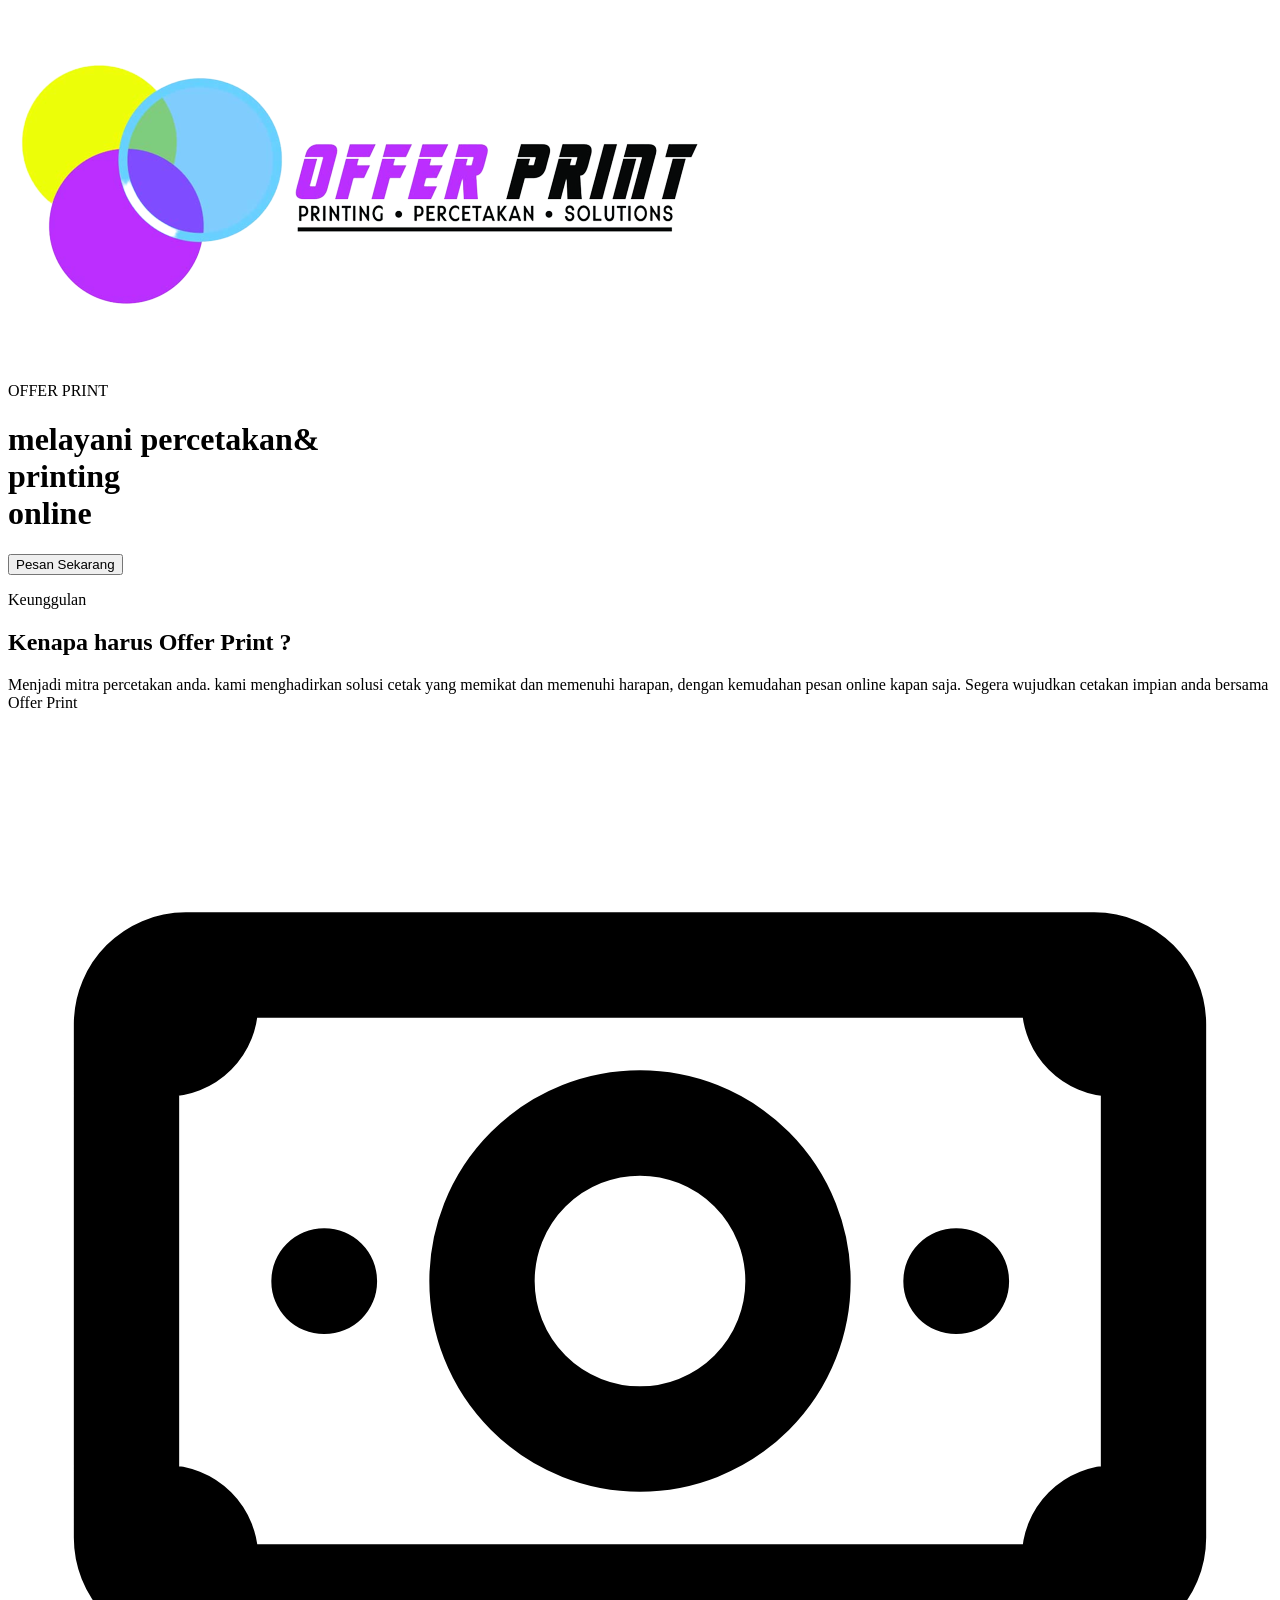
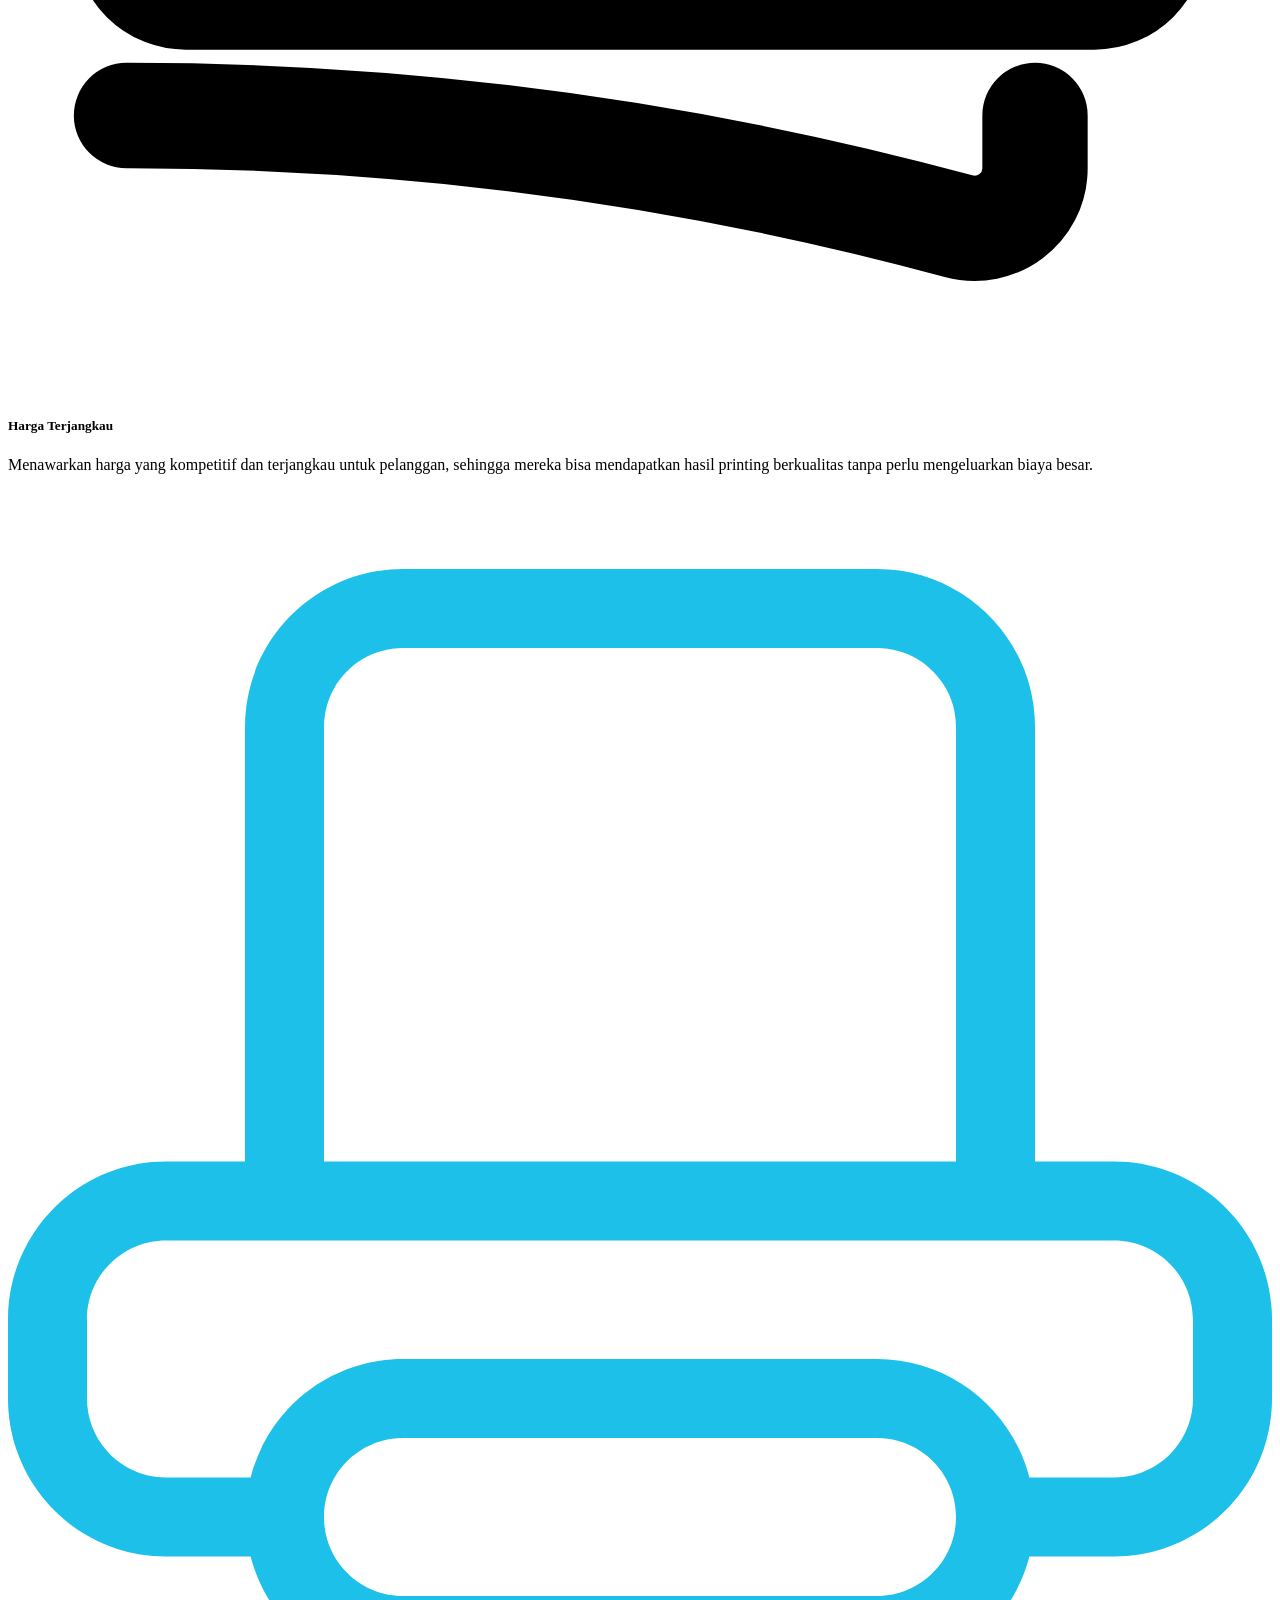
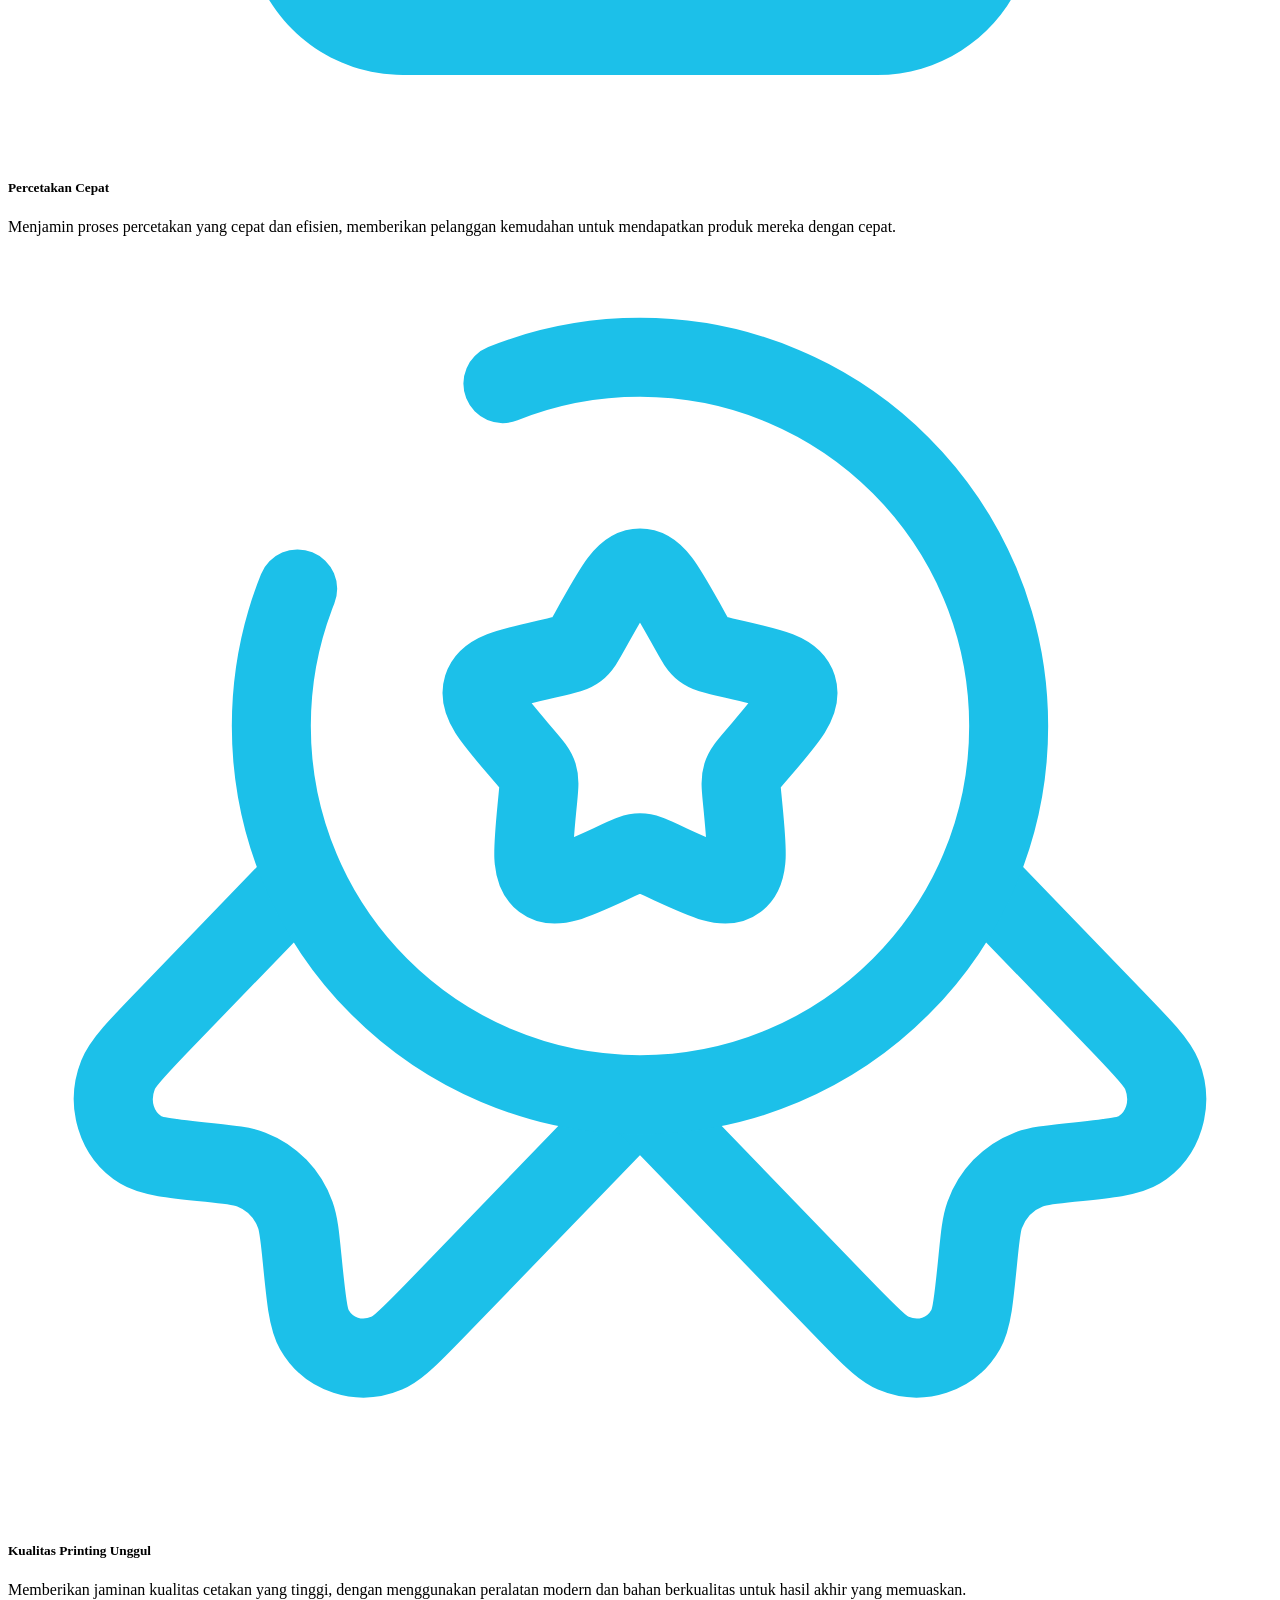
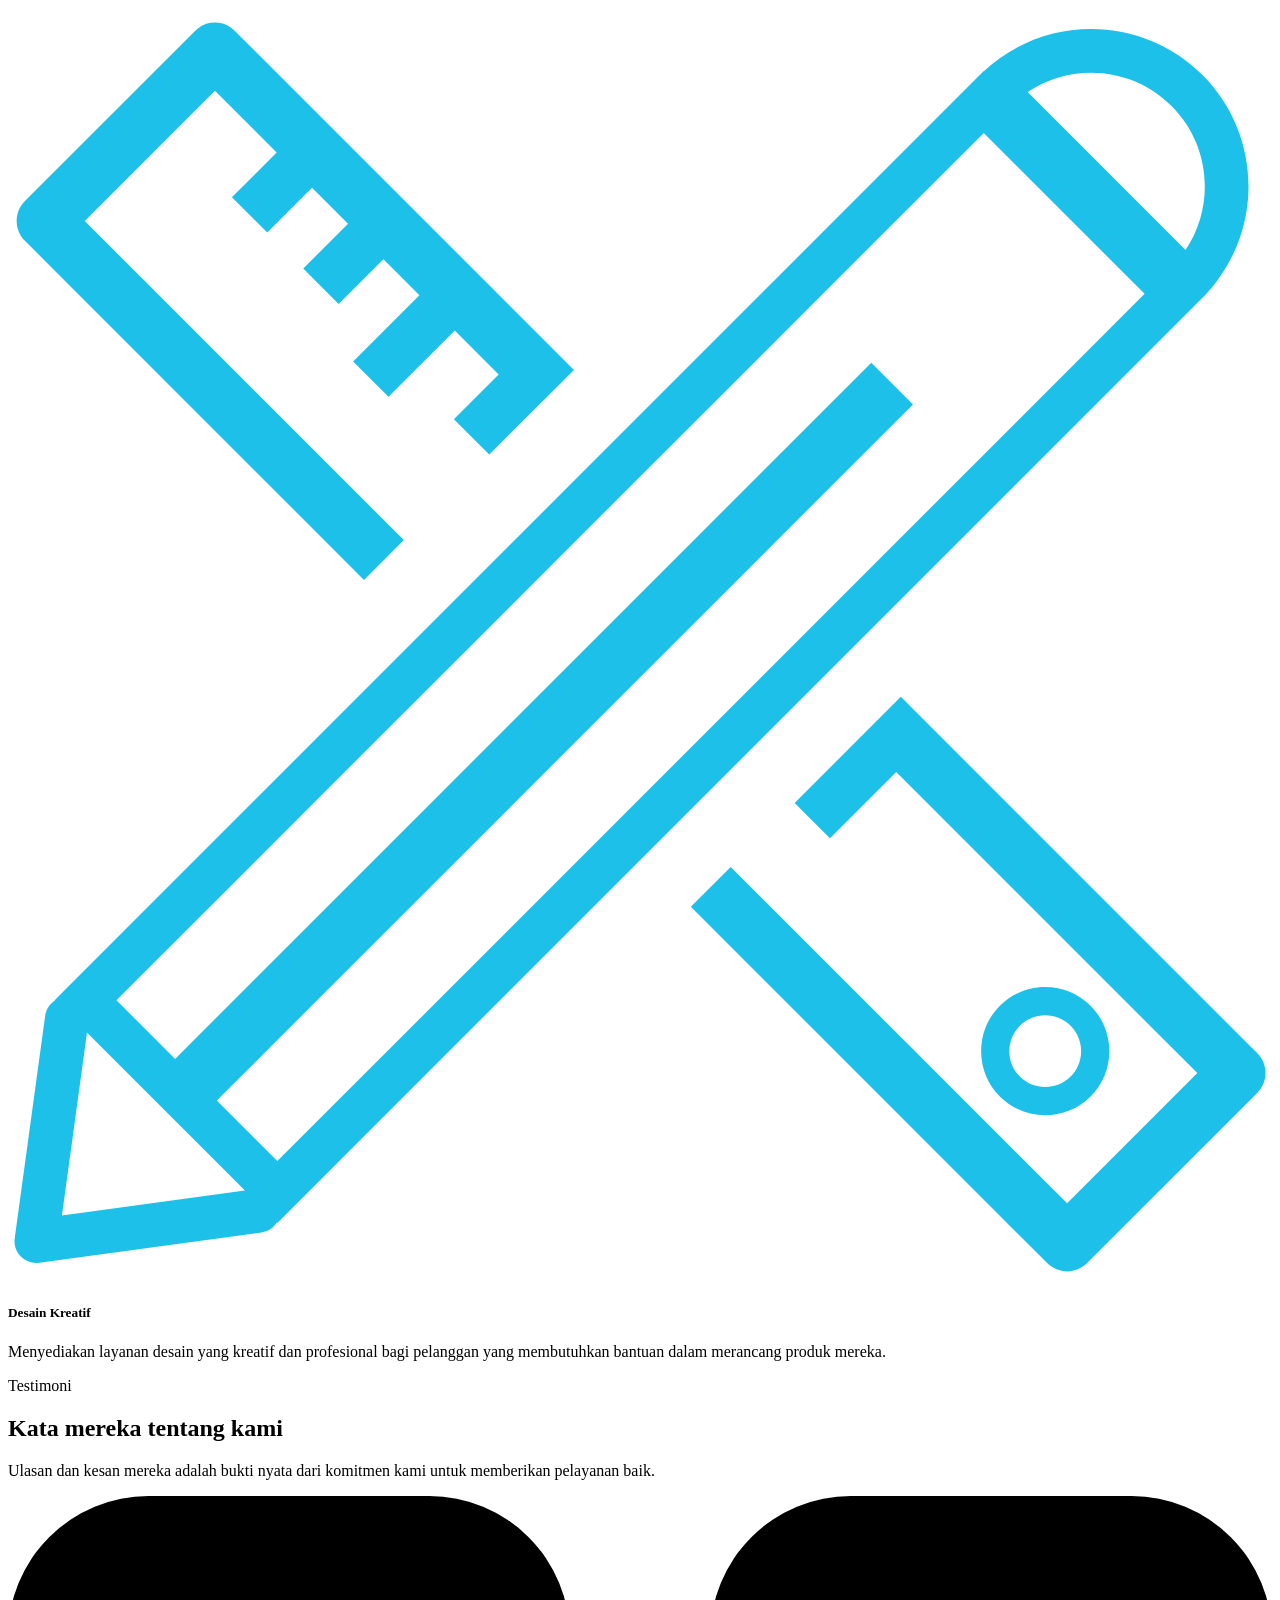
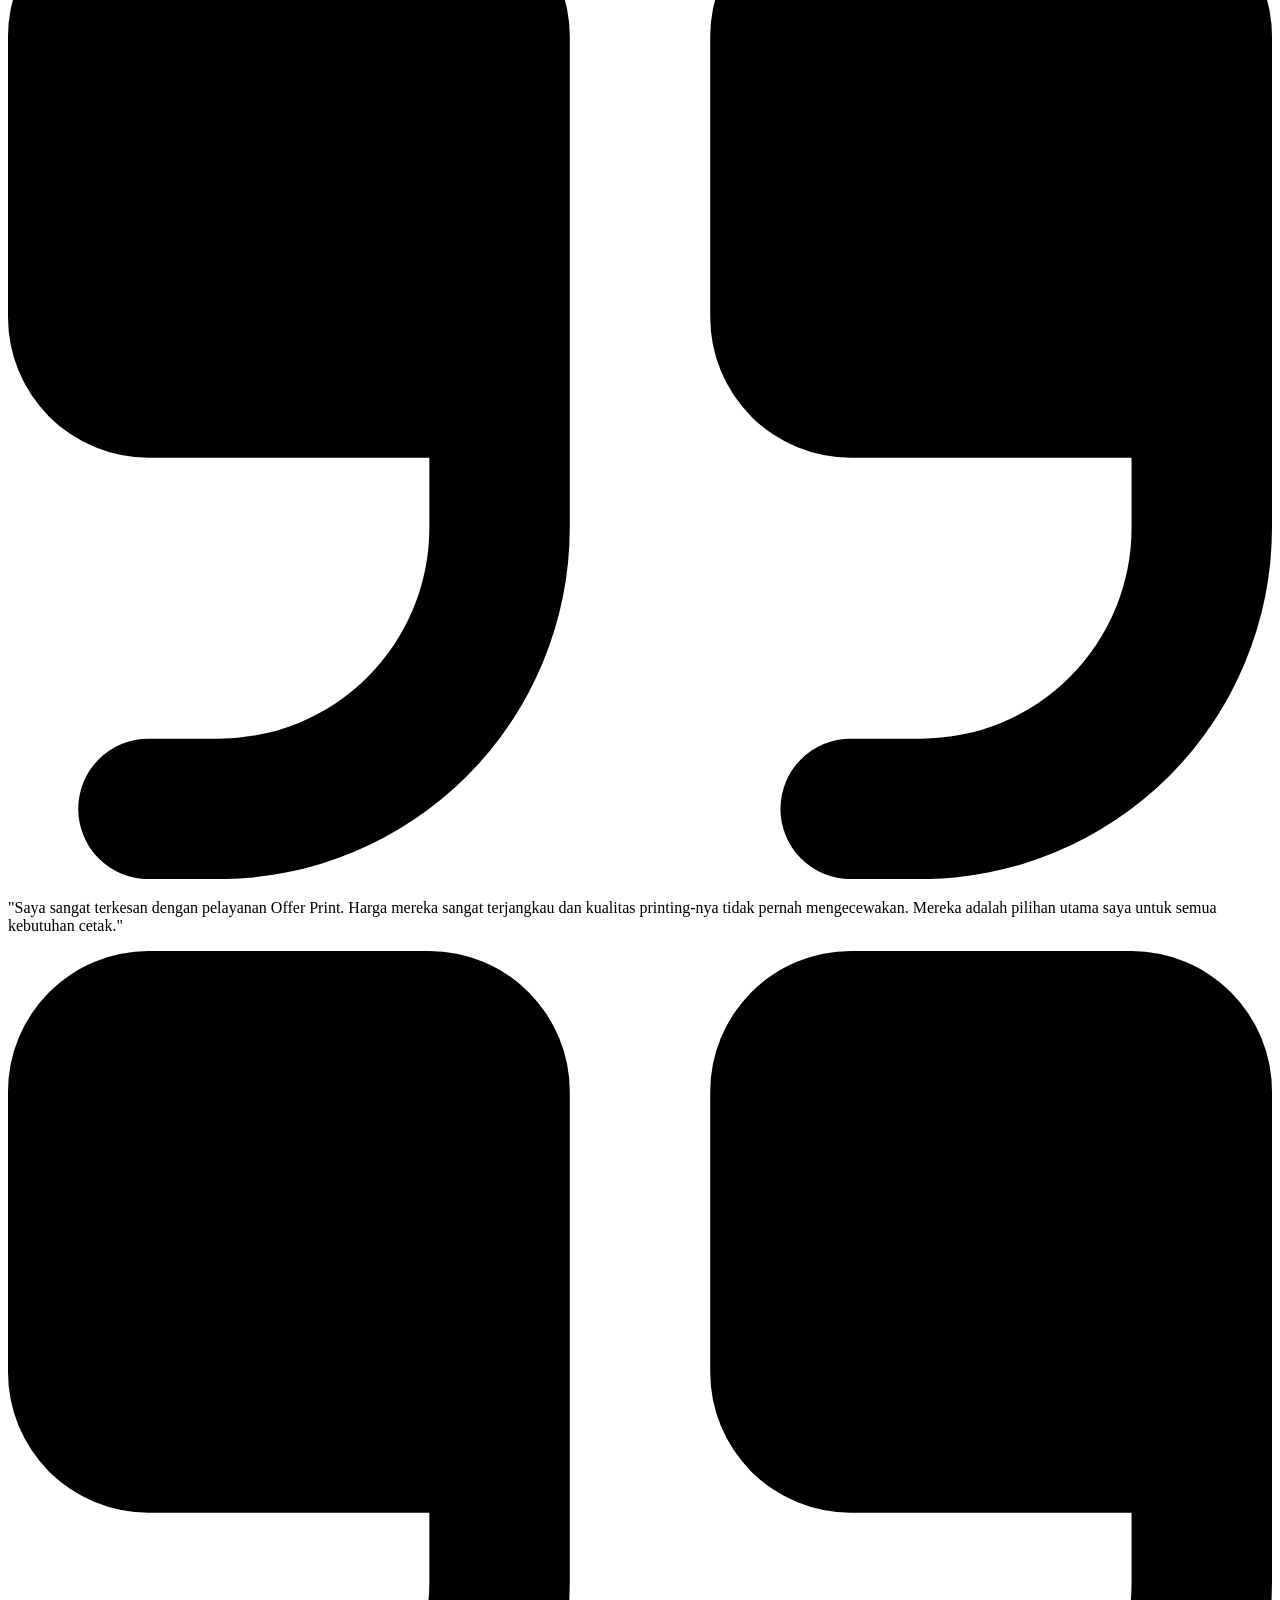
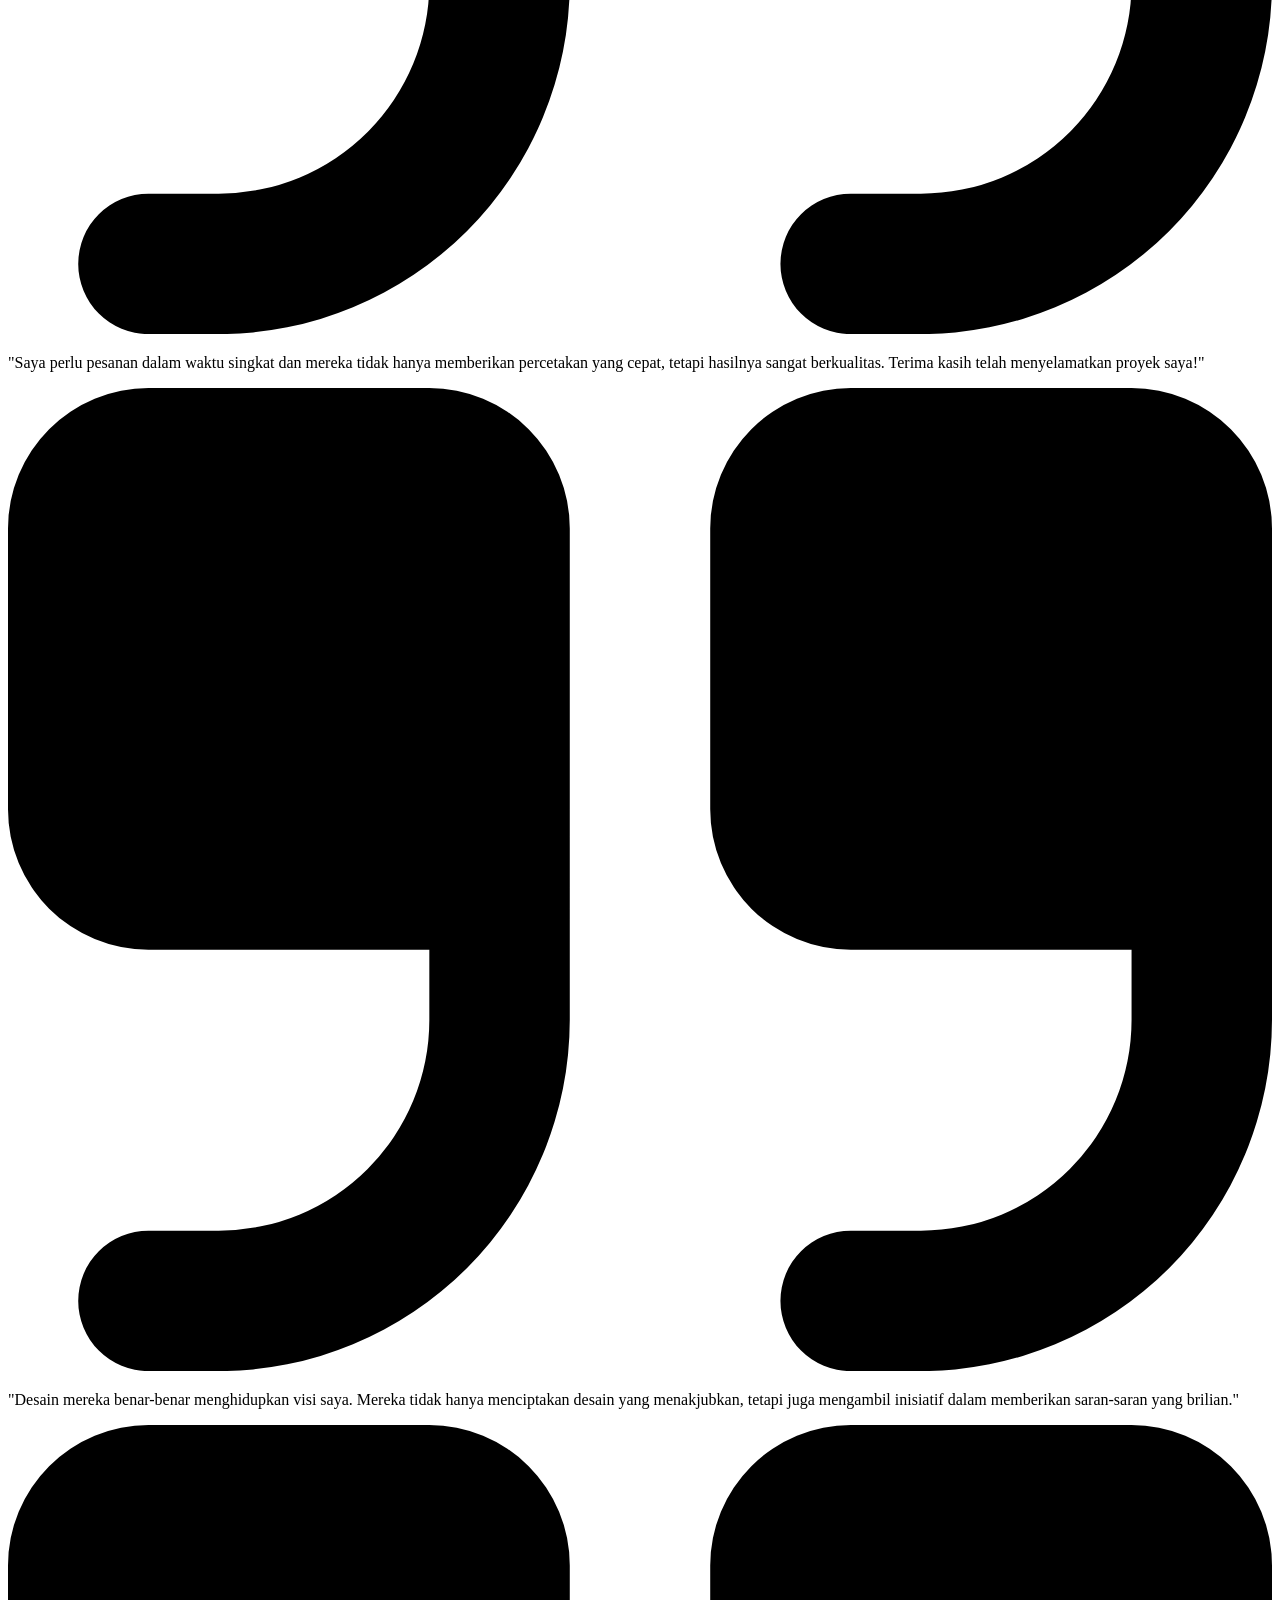
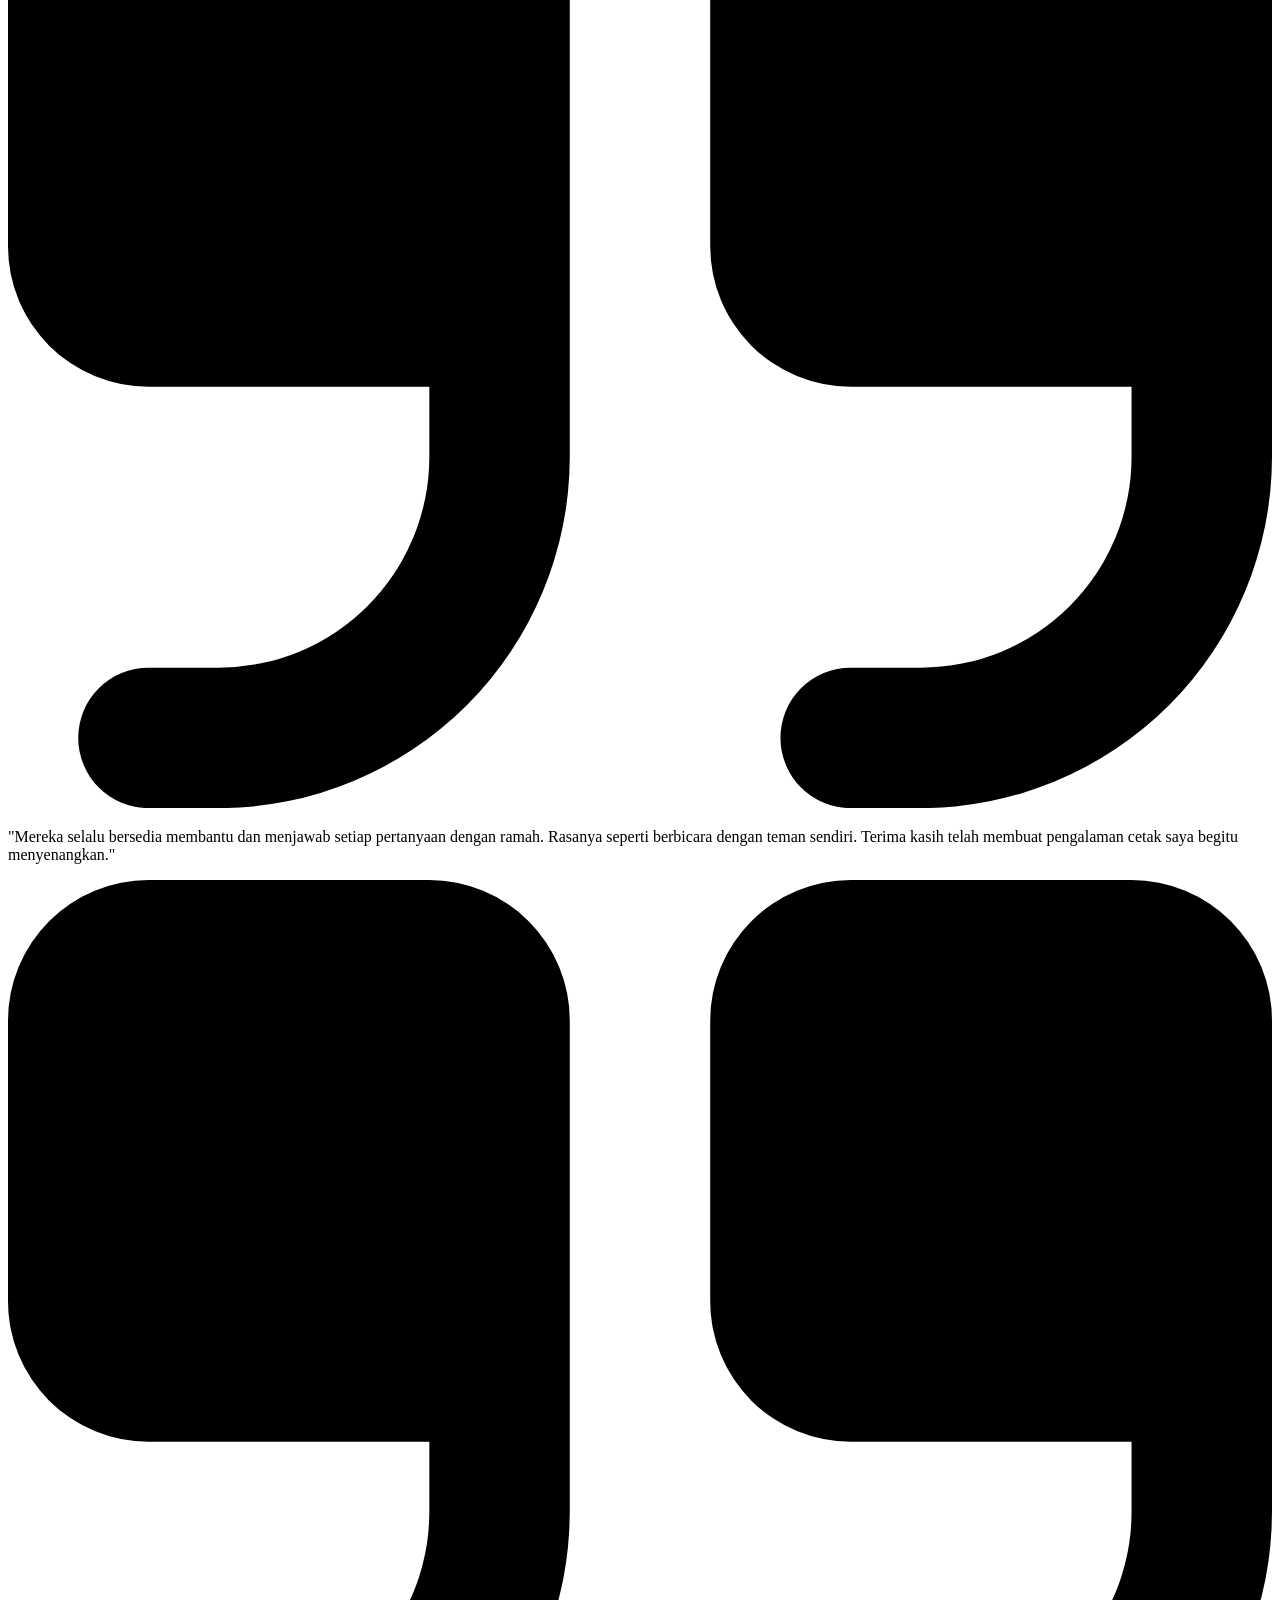
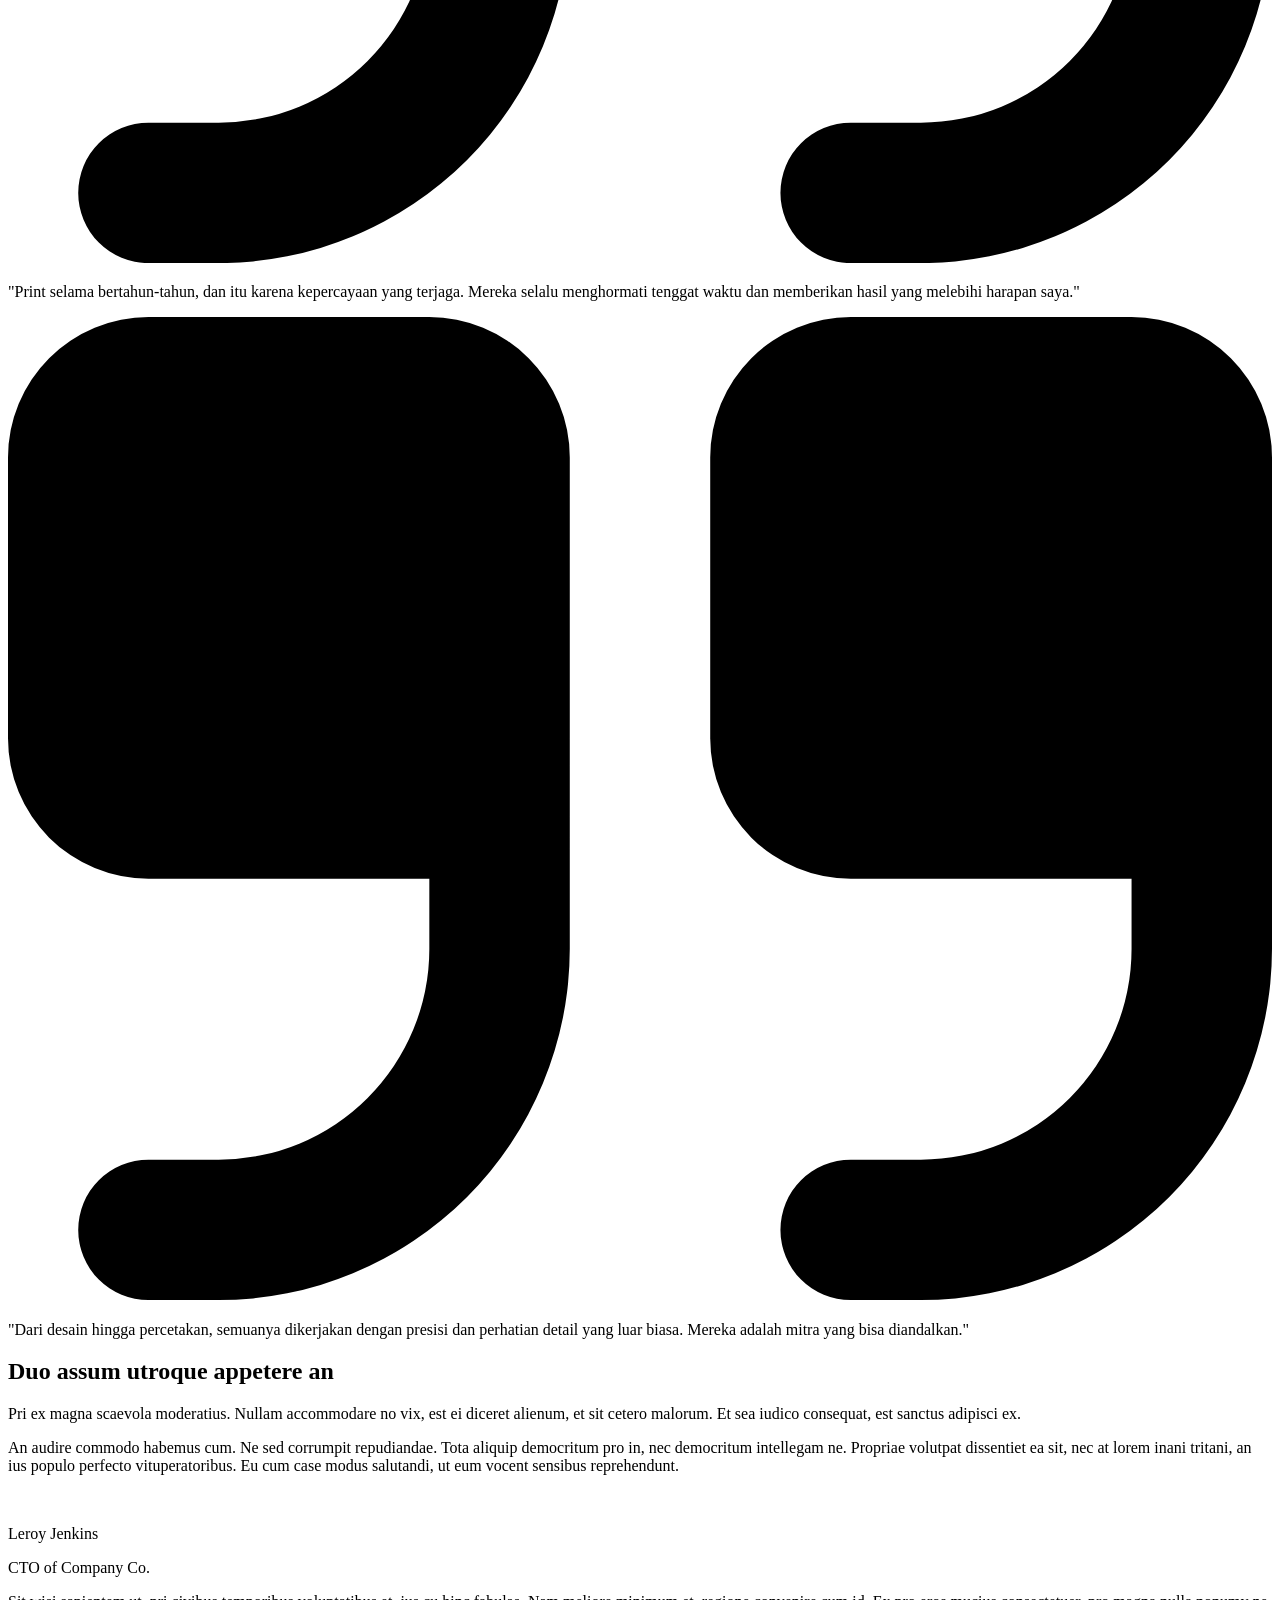
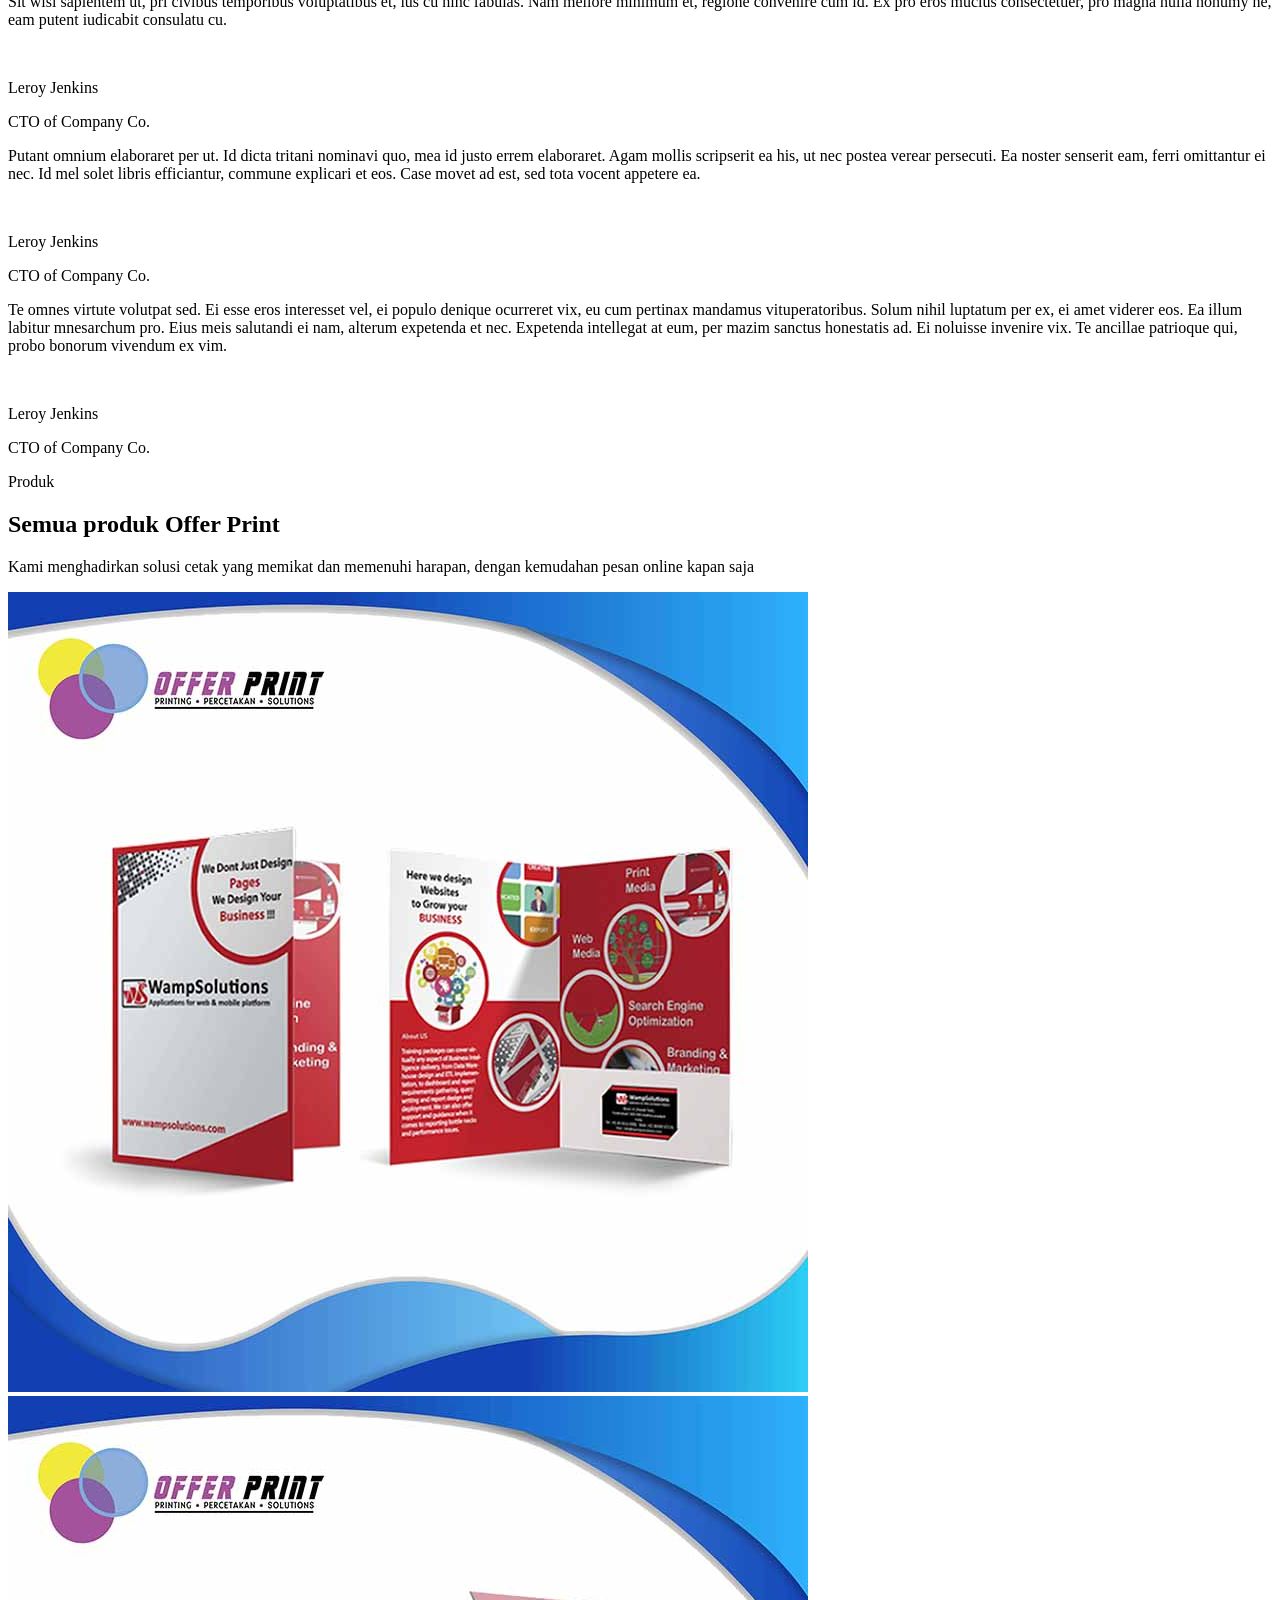
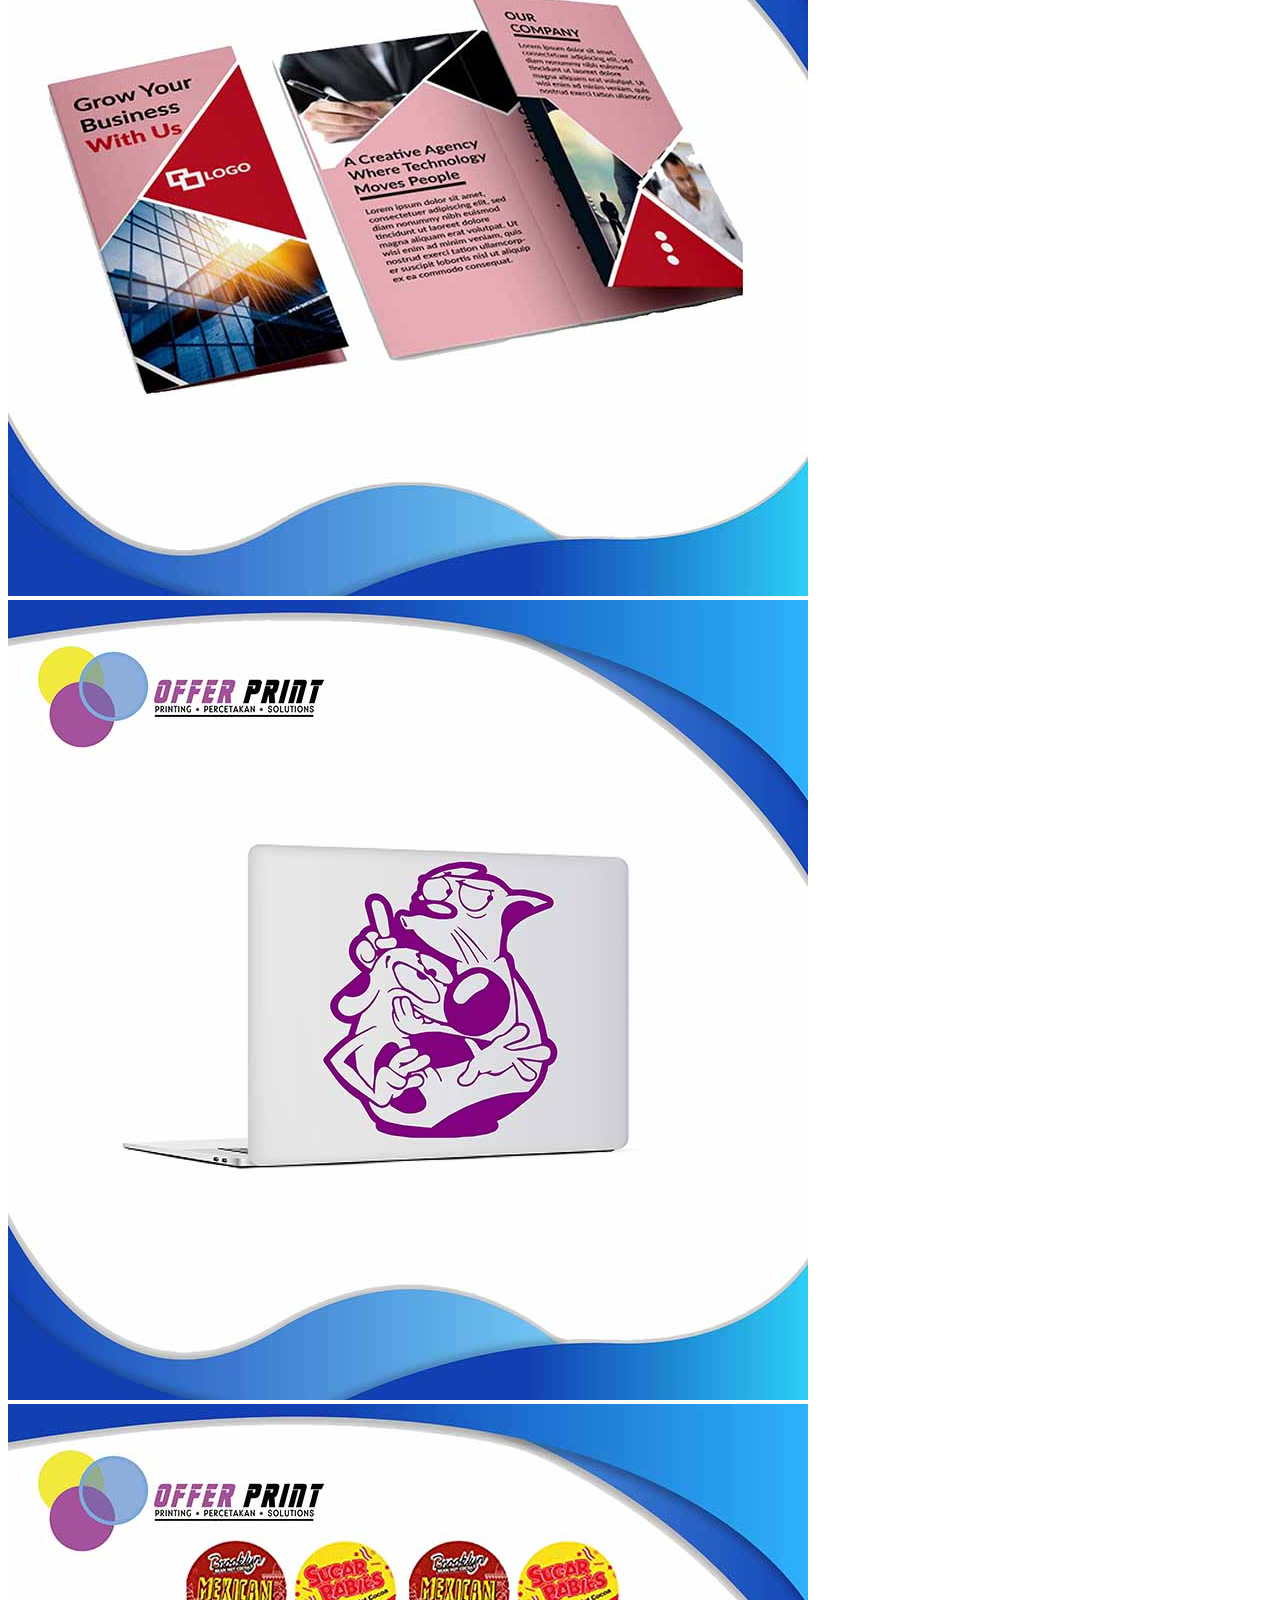
==== New folder/index.html @ 3b508022 "second commit" ====
<!DOCTYPE html>
<html>
  <head>
    <meta charset="UTF-8" />
    <meta name="viewport" content="width=device-width, initial-scale=1.0" />
    <script src="https://cdn.tailwindcss.com"></script>
    <script>
      tailwind.config = {
        theme: {
          extend: {
            colors: {
              darktext: "#fafefe",
              darkbackground: "#040404",
              darkprimary: "#1d5ee2",
              darksecondary: "#272727",
              darkaccent: "#7089ff",
              // dark
              text: "#040404",
              background: "#fafefe",
              primary: "#1CC0E9",
              secondary: "#fcfcfc",
              accent: "#0024d6",
            },
            backgroundSize: {
              50: "920%",
            },
            backgroundPosition: {
              foc: "right 67.75% top 2%",
            },
          },
        },
      };
    </script>
    <link
      rel="stylesheet"
      type="text/css"
      href="https://cdn.jsdelivr.net/npm/slick-carousel@1.8.1/slick/slick.css"
    />
    <link
      rel="stylesheet"
      type="text/css"
      href="https://cdn.jsdelivr.net/npm/slick-carousel@1.8.1/slick/slick-theme.css"
    />
    <style>
      .slider .slick-slide {
        margin-right: 1vw !important;
        margin-left: 1vw !important;
      }
    </style>
  </head>
  <body>
    <header
      class="min-w-screen pl-20 max-md:pl-0 relative min-h-screen before:block before:saturate-50 before:blur-sm before:grayscale sm:before:filter-none sm:before:saturate-50 before:w-full before:h-full before:bg-[url('../public/img/products/jumbotron.png')] before:absolute before:inset-0 before:bg-no-repeat sm:before:bg-left before:bg-50 smbefore before:bg-foc sm:before:bg-cover max-md:text-center max-md:flex max-md:justify-center max-md:items-center"
    >
      <div
        class="z-10 relative container mx-auto flex items-center min-h-screen"
      >
        <div class="md:px-3 sm:px-0 sm:-mt-14">
          <img
            src="../public/img/logo.png"
            alt="Offer Print"
            class="w-44 max-md:mx-auto"
          />
          <p
            class="text-2xl my-3 font-bold tracking-tighter sm:tracking-normal drop-shadow-2xl text-slate-100 md:text-3xl"
          >
            OFFER PRINT
          </p>
          <h1
            class="font-bold my-3 drop-shadow-2xl sm:leading-none max xl:tracking-normal xl:leading-tight text-5xl xl:text-6xl capitalize text-slate-800/90"
          >
            melayani
            <span
              class="text-transparent bg-clip-text bg-gradient-to-r to-blue-400 from-sky-600"
              >percetakan&amp;</span
            ><br />printing <br class="block sm:hidden" />
            online
          </h1>
          <button
            type="button"
            class="bg-primary/90 hover:scale-95 font-semibold text-white rounded-lg px-4 py-3 m-4 mx-0 max-md:mt-8 text-xl transition duration-300 ease select-none hover:bg-sky-600 active:bg-sky-700 focus:outline-none focus:ring focus:ring-primary/80 shadow-xl"
          >
            Pesan Sekarang
          </button>
        </div>
      </div>
      <div
        class="backdrop-brightness-75 bg-gradient-to-r from-sky-50/20 w-full h-full absolute top-0 left-0"
      ></div>
    </header>

    <main>
      <div class="bg-gradient-to-bl from-cyan-50">
        <section class="container py-36 mx-auto md:px-6">
          <div class="max-w-6xl mx-auto">
            <div>
              <div class="mb-6 w-full px-4 sm:px-2 lg:mb-0 lg:w-5/6">
                <p
                  class="mb-3 font-semibold tracking-tighter uppercase text-primary dark:text-primary-400 sm:text-lg"
                >
                  Keunggulan
                </p>
                <h2 class="mb-5 text-4xl font-bold">
                  Kenapa harus
                  <span
                    class="text-transparent bg-clip-text bg-gradient-to-r to-blue-500 from-primary capitalize"
                  >
                    Offer Print</span
                  >
                  ?
                </h2>

                <p
                  class="mb-12 text-neutral-500 dark:text-neutral-300 text-lg font-normal"
                >
                  Menjadi mitra percetakan anda. kami menghadirkan solusi cetak
                  yang memikat dan memenuhi harapan, dengan kemudahan pesan
                  online kapan saja. Segera wujudkan cetakan impian anda bersama
                  Offer Print
                </p>
              </div>

              <div
                class="mx-auto px-4 sm:px-3 md:px-0 mt-16 max-w-2xl sm:mt-20 lg:mt-20 lg:max-w-full"
              >
                <div class="grid grid-cols-1 lg:grid-cols-2 gap-8">
                  <div
                    class="bg-white p-4 sm:p-5 border border-primary/40 rounded w-full lg:px-3"
                  >
                    <div class="flex flex-col sm:flex-row">
                      <div class="shrink-0">
                        <div
                          class="mb-6 inline-block rounded-md bg-slate-200 p-4 text-primary"
                        >
                          <svg
                            xmlns="http://www.w3.org/2000/svg"
                            fill="none"
                            viewBox="0 0 24 24"
                            stroke-width="2"
                            stroke="currentColor"
                            class="h-9 sm:w-6 w-9 sm:h-6"
                          >
                            <path
                              stroke-linecap="round"
                              stroke-linejoin="round"
                              d="M2.25 18.75a60.07 60.07 0 0115.797 2.101c.727.198 1.453-.342 1.453-1.096V18.75M3.75 4.5v.75A.75.75 0 013 6h-.75m0 0v-.375c0-.621.504-1.125 1.125-1.125H20.25M2.25 6v9m18-10.5v.75c0 .414.336.75.75.75h.75m-1.5-1.5h.375c.621 0 1.125.504 1.125 1.125v9.75c0 .621-.504 1.125-1.125 1.125h-.375m1.5-1.5H21a.75.75 0 00-.75.75v.75m0 0H3.75m0 0h-.375a1.125 1.125 0 01-1.125-1.125V15m1.5 1.5v-.75A.75.75 0 003 15h-.75M15 10.5a3 3 0 11-6 0 3 3 0 016 0zm3 0h.008v.008H18V10.5zm-12 0h.008v.008H6V10.5z"
                            ></path>
                          </svg>
                        </div>
                      </div>
                      <div class="sm:ml-4 flex flex-col -space-y-2">
                        <h5 class="mb-3 text-xl font-semibold tracking-tight">
                          Harga Terjangkau
                        </h5>
                        <p class="text-neutral-500 dark:text-neutral-300">
                          Menawarkan harga yang kompetitif dan terjangkau untuk
                          pelanggan, sehingga mereka bisa mendapatkan hasil
                          printing berkualitas tanpa perlu mengeluarkan biaya
                          besar.
                        </p>
                      </div>
                    </div>
                  </div>

                  <div
                    class="bg-white p-4 sm:p-5 border border-primary/40 rounded w-full lg:px-3"
                  >
                    <div class="flex flex-col sm:flex-row">
                      <div class="shrink-0">
                        <div
                          class="mb-6 inline-block rounded-md bg-slate-200 p-4 text-primary"
                        >
                          <svg
                            class="h-9 sm:w-6 w-9 sm:h-6"
                            viewBox="0 -2 32 32"
                            version="1.1"
                            xmlns="http://www.w3.org/2000/svg"
                            xmlns:xlink="http://www.w3.org/1999/xlink"
                            xmlns:sketch="http://www.bohemiancoding.com/sketch/ns"
                          >
                            <g
                              id="Page-1"
                              stroke="none"
                              stroke-width="1"
                              fill="none"
                              fill-rule="evenodd"
                              sketch:type="MSPage"
                            >
                              <g
                                id="Icon-Set"
                                sketch:type="MSLayerGroup"
                                transform="translate(-100.000000, -205.000000)"
                                fill="#1CC0E9"
                              >
                                <path
                                  d="M130,226 C130,227.104 129.104,228 128,228 L125.858,228 C125.413,226.278 123.862,225 122,225 L110,225 C108.138,225 106.587,226.278 106.142,228 L104,228 C102.896,228 102,227.104 102,226 L102,224 C102,222.896 102.896,222 104,222 L128,222 C129.104,222 130,222.896 130,224 L130,226 L130,226 Z M122,231 L110,231 C108.896,231 108,230.104 108,229 C108,227.896 108.896,227 110,227 L122,227 C123.104,227 124,227.896 124,229 C124,230.104 123.104,231 122,231 L122,231 Z M108,209 C108,207.896 108.896,207 110,207 L122,207 C123.104,207 124,207.896 124,209 L124,220 L108,220 L108,209 L108,209 Z M128,220 L126,220 L126,209 C126,206.791 124.209,205 122,205 L110,205 C107.791,205 106,206.791 106,209 L106,220 L104,220 C101.791,220 100,221.791 100,224 L100,226 C100,228.209 101.791,230 104,230 L106.142,230 C106.587,231.723 108.138,233 110,233 L122,233 C123.862,233 125.413,231.723 125.858,230 L128,230 C130.209,230 132,228.209 132,226 L132,224 C132,221.791 130.209,220 128,220 L128,220 Z"
                                  id="print"
                                  sketch:type="MSShapeGroup"
                                ></path>
                              </g>
                            </g>
                          </svg>
                        </div>
                      </div>
                      <div class="sm:ml-4 flex flex-col -space-y-2">
                        <h5 class="mb-3 text-xl font-semibold tracking-tight">
                          Percetakan Cepat
                        </h5>
                        <p class="text-neutral-500 dark:text-neutral-300">
                          Menjamin proses percetakan yang cepat dan efisien,
                          memberikan pelanggan kemudahan untuk mendapatkan
                          produk mereka dengan cepat.
                        </p>
                      </div>
                    </div>
                  </div>

                  <div
                    class="bg-white p-4 sm:p-5 border border-primary/40 rounded w-full lg:px-3"
                  >
                    <div class="flex flex-col sm:flex-row">
                      <div class="shrink-0">
                        <div
                          class="mb-6 inline-block rounded-md bg-slate-200 p-4 text-primary"
                        >
                          <svg
                            class="h-9 sm:w-6 w-9 sm:h-6"
                            viewBox="0 0 24 24"
                            fill="none"
                            xmlns="http://www.w3.org/2000/svg"
                          >
                            <path
                              d="M11.1459 7.02251C11.5259 6.34084 11.7159 6 12 6C12.2841 6 12.4741 6.34084 12.8541 7.02251L12.9524 7.19887C13.0603 7.39258 13.1143 7.48944 13.1985 7.55334C13.2827 7.61725 13.3875 7.64097 13.5972 7.68841L13.7881 7.73161C14.526 7.89857 14.895 7.98205 14.9828 8.26432C15.0706 8.54659 14.819 8.84072 14.316 9.42898L14.1858 9.58117C14.0429 9.74833 13.9714 9.83191 13.9392 9.93531C13.9071 10.0387 13.9179 10.1502 13.9395 10.3733L13.9592 10.5763C14.0352 11.3612 14.0733 11.7536 13.8435 11.9281C13.6136 12.1025 13.2682 11.9435 12.5773 11.6254L12.3986 11.5431C12.2022 11.4527 12.1041 11.4075 12 11.4075C11.8959 11.4075 11.7978 11.4527 11.6014 11.5431L11.4227 11.6254C10.7318 11.9435 10.3864 12.1025 10.1565 11.9281C9.92674 11.7536 9.96476 11.3612 10.0408 10.5763L10.0605 10.3733C10.0821 10.1502 10.0929 10.0387 10.0608 9.93531C10.0286 9.83191 9.95713 9.74833 9.81418 9.58117L9.68403 9.42898C9.18097 8.84072 8.92945 8.54659 9.01723 8.26432C9.10501 7.98205 9.47396 7.89857 10.2119 7.73161L10.4028 7.68841C10.6125 7.64097 10.7173 7.61725 10.8015 7.55334C10.8857 7.48944 10.9397 7.39258 11.0476 7.19887L11.1459 7.02251Z"
                              stroke="#1CC0E9"
                              stroke-width="1.5"
                            ></path>
                            <path
                              d="M12 16.0678L8.22855 19.9728C7.68843 20.5321 7.41837 20.8117 7.18967 20.9084C6.66852 21.1289 6.09042 20.9402 5.81628 20.4602C5.69597 20.2495 5.65848 19.8695 5.5835 19.1095C5.54117 18.6804 5.52 18.4658 5.45575 18.2861C5.31191 17.8838 5.00966 17.5708 4.6211 17.4219C4.44754 17.3554 4.24033 17.3335 3.82589 17.2896C3.09187 17.212 2.72486 17.1732 2.52138 17.0486C2.05772 16.7648 1.87548 16.1662 2.08843 15.6266C2.18188 15.3898 2.45194 15.1102 2.99206 14.5509L5.45575 12"
                              stroke="#1CC0E9"
                              stroke-width="1.5"
                            ></path>
                            <path
                              d="M12 16.0678L15.7715 19.9728C16.3116 20.5321 16.5816 20.8117 16.8103 20.9084C17.3315 21.1289 17.9096 20.9402 18.1837 20.4602C18.304 20.2495 18.3415 19.8695 18.4165 19.1095C18.4588 18.6804 18.48 18.4658 18.5442 18.2861C18.6881 17.8838 18.9903 17.5708 19.3789 17.4219C19.5525 17.3554 19.7597 17.3335 20.1741 17.2896C20.9081 17.212 21.2751 17.1732 21.4786 17.0486C21.9423 16.7648 22.1245 16.1662 21.9116 15.6266C21.8181 15.3898 21.5481 15.1102 21.0079 14.5509L18.5442 12"
                              stroke="#1CC0E9"
                              stroke-width="1.5"
                            ></path>
                            <path
                              d="M5.5 6.39691C5.17745 7.20159 5 8.08007 5 9C5 12.866 8.13401 16 12 16C15.866 16 19 12.866 19 9C19 5.13401 15.866 2 12 2C11.0801 2 10.2016 2.17745 9.39691 2.5"
                              stroke="#1CC0E9"
                              stroke-width="1.5"
                              stroke-linecap="round"
                            ></path>
                          </svg>
                        </div>
                      </div>
                      <div class="sm:ml-4 flex flex-col -space-y-2">
                        <h5 class="mb-3 text-xl font-semibold tracking-tight">
                          Kualitas Printing Unggul
                        </h5>
                        <p class="text-neutral-500 dark:text-neutral-300">
                          Memberikan jaminan kualitas cetakan yang tinggi,
                          dengan menggunakan peralatan modern dan bahan
                          berkualitas untuk hasil akhir yang memuaskan.
                        </p>
                      </div>
                    </div>
                  </div>

                  <div
                    class="bg-white p-4 sm:p-5 border border-primary/40 rounded w-full lg:px-3"
                  >
                    <div class="flex flex-col sm:flex-row">
                      <div class="shrink-0">
                        <div
                          class="mb-6 inline-block rounded-md bg-slate-200 p-4 text-primary"
                        >
                          <svg
                            version="1.1"
                            id="DESIGN"
                            xmlns="http://www.w3.org/2000/svg"
                            xmlns:xlink="http://www.w3.org/1999/xlink"
                            class="h-9 sm:w-6 w-9 sm:h-6"
                            viewBox="0 0 1800 1800"
                            enable-background="new 0 0 1800 1800"
                            xml:space="preserve"
                          >
                            <g id="Layer">
                              <g>
                                <path
                                  fill="#1CC0E9"
                                  d="M1541.606,1540.146l0.009-0.008c35.598-35.594,35.598-93.52,0-129.121
                            c-17.24-17.236-40.178-26.745-64.569-26.745c-24.378,0-47.314,9.509-64.564,26.763c-35.588,35.584-35.588,93.51,0.009,129.104
                            C1448.096,1575.73,1506.014,1575.73,1541.606,1540.146z M1440.885,1511.743c-9.656-9.655-14.975-22.498-14.975-36.165
                            c0-13.659,5.318-26.511,14.975-36.167c9.665-9.655,22.512-14.979,36.175-14.979c13.659,0,26.497,5.323,36.161,14.979
                            c19.938,19.945,19.938,52.387-0.008,72.332C1493.271,1531.689,1460.831,1531.681,1440.885,1511.743z"
                                ></path>
                                <path
                                  fill="#1CC0E9"
                                  d="M1700.934,402.736c0.021-0.026,0.047-0.043,0.068-0.065c0.044-0.043,0.083-0.091,0.127-0.134l5.504-5.505
                            l-0.138-0.139c81.836-87.814,80.038-225.814-5.507-311.356c-42.353-42.357-98.664-65.685-158.565-65.685
                            c-57.228,0-111.154,21.339-152.792,60.18l-0.134-0.134l-5.511,5.507c-0.043,0.046-0.09,0.085-0.134,0.131
                            c-0.021,0.021-0.039,0.045-0.061,0.069L66.371,1403.02l0.513,0.513c-7.364,4.749-12.699,12.548-13.98,21.907L9.578,1741.903
                            c-1.319,9.647,1.95,19.347,8.831,26.232c5.875,5.87,13.807,9.108,22.004,9.108c1.402,0,2.813-0.095,4.224-0.286l316.451-43.338
                            c9.365-1.276,17.163-6.617,21.912-13.98l0.512,0.513L1700.934,402.736z M1542.423,82.094c43.272,0,83.954,16.852,114.551,47.452
                            c55.643,55.638,62.276,142.02,19.897,204.983L1451.973,109.64C1478.482,91.724,1509.717,82.094,1542.423,82.094z
                            M1389.497,167.919l229.113,229.112L383.512,1632.129l-86.195-86.19l991.423-991.409l-59.351-59.342l-991.41,991.418
                            l-83.585-83.586L1389.497,167.919z M76.804,1709.731l35.68-260.604l224.915,224.916L76.804,1709.731z"
                                ></path>
                                <path
                                  fill="#1CC0E9"
                                  d="M506.941,804.479l56.789-56.789l-454.446-454.45l185.432-185.437l87.924,87.932l-63.792,63.783
                            l50.362,50.359l63.792-63.779l51.262,51.258l-63.792,63.788l50.363,50.354l63.797-63.779l51.257,51.267l-94.375,94.353
                            l50.376,50.363l94.362-94.362l62.502,62.498l-63.792,63.801l50.363,50.354l63.792-63.792l0.043,0.047l56.789-56.789
                            L323.106,22.622c-15.682-15.686-41.102-15.686-56.784,0L24.102,264.845c-15.687,15.683-15.687,41.107,0,56.789L506.941,804.479z"
                                ></path>
                                <path
                                  fill="#1CC0E9"
                                  d="M1778.944,1478.287c-0.726-0.729-1.478-1.424-2.241-2.085l-505.282-505.273l-151.159,151.159l50.259,50.26
                            l94.371-94.37l428.79,428.782l-185.441,185.432l-479.045-479.041l-56.789,56.798l507.437,507.427
                            c15.682,15.69,41.102,15.69,56.788,0l242.234-242.213c0.021-0.034,0.048-0.052,0.079-0.086
                            C1794.63,1519.402,1794.63,1493.969,1778.944,1478.287z"
                                ></path>
                              </g>
                            </g>
                          </svg>
                        </div>
                      </div>
                      <div class="sm:ml-4 flex flex-col -space-y-2">
                        <h5 class="mb-3 text-xl font-semibold tracking-tight">
                          Desain Kreatif
                        </h5>
                        <p class="text-neutral-500 dark:text-neutral-300">
                          Menyediakan layanan desain yang kreatif dan
                          profesional bagi pelanggan yang membutuhkan bantuan
                          dalam merancang produk mereka.
                        </p>
                      </div>
                    </div>
                  </div>
                </div>
              </div>
            </div>
          </div>
        </section>
      </div>

      <div class="bg-gradient-to-br from-sky-50">
        <section class="container py-36 mx-auto md:px-6">
          <div class="max-w-6xl mx-auto px-5 py-16 md:py-24 text-gray-800">
            <p
              class="mb-3 font-semibold tracking-tighter uppercase text-primary dark:text-primary-400 sm:text-lg"
            >
              Testimoni
            </p>
            <h2 class="mb-5 text-4xl font-bold">
              Kata mereka
              <span
                class="text-transparent bg-clip-text bg-gradient-to-r capitalize to-blue-500 from-primary"
                >tentang kami</span
              >
            </h2>
            <p
              class="mb-12 text-neutral-500 dark:text-neutral-300 text-lg font-normal"
            >
              Ulasan dan kesan mereka adalah bukti nyata dari komitmen kami
              untuk memberikan pelayanan baik.
            </p>
            <div class="mt-24">
              <div class="-mx-3 md:flex items-start">
                <div class="px-3 md:w-1/3">
                  <div
                    class="w-full mx-auto rounded-lg hover:shadow-md duration-100 bg-white border border-gray-200 p-5 text-gray-800 font-light mb-6"
                  >
                    <div class="w-full">
                      <svg
                        class="w-6 h-6 mb-2 mx-auto text-gray-800"
                        aria-hidden="true"
                        xmlns="http://www.w3.org/2000/svg"
                        fill="currentColor"
                        viewBox="0 0 18 14"
                      >
                        <path
                          d="M6 0H2a2 2 0 0 0-2 2v4a2 2 0 0 0 2 2h4v1a3 3 0 0 1-3 3H2a1 1 0 0 0 0 2h1a5.006 5.006 0 0 0 5-5V2a2 2 0 0 0-2-2Zm10 0h-4a2 2 0 0 0-2 2v4a2 2 0 0 0 2 2h4v1a3 3 0 0 1-3 3h-1a1 1 0 0 0 0 2h1a5.006 5.006 0 0 0 5-5V2a2 2 0 0 0-2-2Z"
                        ></path>
                      </svg>
                      <p class="text-base leading-tight">
                        <span
                          class="text-lg leading-none italic font-bold text-gray-400 mr-1"
                          >"</span
                        >Saya sangat terkesan dengan pelayanan Offer Print.
                        Harga mereka sangat terjangkau dan kualitas printing-nya
                        tidak pernah mengecewakan. Mereka adalah pilihan utama
                        saya untuk semua kebutuhan cetak.<span
                          class="text-lg leading-none italic font-bold text-gray-400 ml-1"
                          >"</span
                        >
                      </p>
                    </div>
                  </div>
                  <div
                    class="w-full mx-auto rounded-lg hover:shadow-md duration-100 bg-white border border-gray-200 p-5 text-gray-800 font-light mb-6"
                  >
                    <div class="w-full">
                      <svg
                        class="w-6 h-6 mb-2 mx-auto text-gray-800"
                        aria-hidden="true"
                        xmlns="http://www.w3.org/2000/svg"
                        fill="currentColor"
                        viewBox="0 0 18 14"
                      >
                        <path
                          d="M6 0H2a2 2 0 0 0-2 2v4a2 2 0 0 0 2 2h4v1a3 3 0 0 1-3 3H2a1 1 0 0 0 0 2h1a5.006 5.006 0 0 0 5-5V2a2 2 0 0 0-2-2Zm10 0h-4a2 2 0 0 0-2 2v4a2 2 0 0 0 2 2h4v1a3 3 0 0 1-3 3h-1a1 1 0 0 0 0 2h1a5.006 5.006 0 0 0 5-5V2a2 2 0 0 0-2-2Z"
                        ></path>
                      </svg>
                      <p class="text-base leading-tight">
                        <span
                          class="text-lg leading-none italic font-bold text-gray-400 mr-1"
                          >"</span
                        >Saya perlu pesanan dalam waktu singkat dan mereka tidak
                        hanya memberikan percetakan yang cepat, tetapi hasilnya
                        sangat berkualitas. Terima kasih telah menyelamatkan
                        proyek saya!<span
                          class="text-lg leading-none italic font-bold text-gray-400 ml-1"
                          >"</span
                        >
                      </p>
                    </div>
                  </div>
                </div>
                <div class="px-3 md:w-1/3">
                  <div
                    class="w-full mx-auto rounded-lg hover:shadow-md duration-100 bg-white border border-gray-200 p-5 text-gray-800 font-light mb-6"
                  >
                    <div class="w-full">
                      <svg
                        class="w-6 h-6 mb-2 mx-auto text-gray-800"
                        aria-hidden="true"
                        xmlns="http://www.w3.org/2000/svg"
                        fill="currentColor"
                        viewBox="0 0 18 14"
                      >
                        <path
                          d="M6 0H2a2 2 0 0 0-2 2v4a2 2 0 0 0 2 2h4v1a3 3 0 0 1-3 3H2a1 1 0 0 0 0 2h1a5.006 5.006 0 0 0 5-5V2a2 2 0 0 0-2-2Zm10 0h-4a2 2 0 0 0-2 2v4a2 2 0 0 0 2 2h4v1a3 3 0 0 1-3 3h-1a1 1 0 0 0 0 2h1a5.006 5.006 0 0 0 5-5V2a2 2 0 0 0-2-2Z"
                        ></path>
                      </svg>
                      <p class="text-base leading-tight">
                        <span
                          class="text-lg leading-none italic font-bold text-gray-400 mr-1"
                          >"</span
                        >Desain mereka benar-benar menghidupkan visi saya.
                        Mereka tidak hanya menciptakan desain yang menakjubkan,
                        tetapi juga mengambil inisiatif dalam memberikan
                        saran-saran yang brilian.<span
                          class="text-lg leading-none italic font-bold text-gray-400 ml-1"
                          >"</span
                        >
                      </p>
                    </div>
                  </div>
                  <div
                    class="w-full mx-auto rounded-lg hover:shadow-md duration-100 bg-white border border-gray-200 p-5 text-gray-800 font-light mb-6"
                  >
                    <div class="w-full">
                      <svg
                        class="w-6 h-6 mb-2 mx-auto text-gray-800"
                        aria-hidden="true"
                        xmlns="http://www.w3.org/2000/svg"
                        fill="currentColor"
                        viewBox="0 0 18 14"
                      >
                        <path
                          d="M6 0H2a2 2 0 0 0-2 2v4a2 2 0 0 0 2 2h4v1a3 3 0 0 1-3 3H2a1 1 0 0 0 0 2h1a5.006 5.006 0 0 0 5-5V2a2 2 0 0 0-2-2Zm10 0h-4a2 2 0 0 0-2 2v4a2 2 0 0 0 2 2h4v1a3 3 0 0 1-3 3h-1a1 1 0 0 0 0 2h1a5.006 5.006 0 0 0 5-5V2a2 2 0 0 0-2-2Z"
                        ></path>
                      </svg>
                      <p class="text-base leading-tight">
                        <span
                          class="text-lg leading-none italic font-bold text-gray-400 mr-1"
                          >"</span
                        >Mereka selalu bersedia membantu dan menjawab setiap
                        pertanyaan dengan ramah. Rasanya seperti berbicara
                        dengan teman sendiri. Terima kasih telah membuat
                        pengalaman cetak saya begitu menyenangkan.<span
                          class="text-lg leading-none italic font-bold text-gray-400 ml-1"
                          >"</span
                        >
                      </p>
                    </div>
                  </div>
                </div>
                <div class="px-3 md:w-1/3">
                  <div
                    class="w-full mx-auto rounded-lg hover:shadow-md duration-100 bg-white border border-gray-200 p-5 text-gray-800 font-light mb-6"
                  >
                    <div class="w-full">
                      <svg
                        class="w-6 h-6 mb-2 mx-auto text-gray-800"
                        aria-hidden="true"
                        xmlns="http://www.w3.org/2000/svg"
                        fill="currentColor"
                        viewBox="0 0 18 14"
                      >
                        <path
                          d="M6 0H2a2 2 0 0 0-2 2v4a2 2 0 0 0 2 2h4v1a3 3 0 0 1-3 3H2a1 1 0 0 0 0 2h1a5.006 5.006 0 0 0 5-5V2a2 2 0 0 0-2-2Zm10 0h-4a2 2 0 0 0-2 2v4a2 2 0 0 0 2 2h4v1a3 3 0 0 1-3 3h-1a1 1 0 0 0 0 2h1a5.006 5.006 0 0 0 5-5V2a2 2 0 0 0-2-2Z"
                        ></path>
                      </svg>
                      <p class="text-base leading-tight">
                        <span
                          class="text-lg leading-none italic font-bold text-gray-400 mr-1"
                          >"</span
                        >Print selama bertahun-tahun, dan itu karena kepercayaan
                        yang terjaga. Mereka selalu menghormati tenggat waktu
                        dan memberikan hasil yang melebihi harapan saya.<span
                          class="text-lg leading-none italic font-bold text-gray-400 ml-1"
                          >"</span
                        >
                      </p>
                    </div>
                  </div>
                  <div
                    class="w-full mx-auto rounded-lg hover:shadow-md duration-100 bg-white border border-gray-200 p-5 text-gray-800 font-light mb-6"
                  >
                    <div class="w-full">
                      <svg
                        class="w-6 h-6 mb-2 mx-auto text-gray-800"
                        aria-hidden="true"
                        xmlns="http://www.w3.org/2000/svg"
                        fill="currentColor"
                        viewBox="0 0 18 14"
                      >
                        <path
                          d="M6 0H2a2 2 0 0 0-2 2v4a2 2 0 0 0 2 2h4v1a3 3 0 0 1-3 3H2a1 1 0 0 0 0 2h1a5.006 5.006 0 0 0 5-5V2a2 2 0 0 0-2-2Zm10 0h-4a2 2 0 0 0-2 2v4a2 2 0 0 0 2 2h4v1a3 3 0 0 1-3 3h-1a1 1 0 0 0 0 2h1a5.006 5.006 0 0 0 5-5V2a2 2 0 0 0-2-2Z"
                        ></path>
                      </svg>
                      <p class="text-base leading-tight">
                        <span
                          class="text-lg leading-none italic font-bold text-gray-400 mr-1"
                          >"</span
                        >Dari desain hingga percetakan, semuanya dikerjakan
                        dengan presisi dan perhatian detail yang luar biasa.
                        Mereka adalah mitra yang bisa diandalkan.<span
                          class="text-lg leading-none italic font-bold text-gray-400 ml-1"
                          >"</span
                        >
                      </p>
                    </div>
                  </div>
                </div>
              </div>
            </div>
          </div>
        </section>
      </div>

      <section class="bg-gray-800 text-gray-100">
        <div class="container px-6 py-12 mx-auto">
          <div class="grid items-center gap-4 xl:grid-cols-5">
            <div
              class="max-w-2xl mx-auto my-8 space-y-4 text-center xl:col-span-2 xl:text-left"
            >
              <h2 class="text-4xl font-bold">Duo assum utroque appetere an</h2>
              <p class="text-gray-400">
                Pri ex magna scaevola moderatius. Nullam accommodare no vix, est
                ei diceret alienum, et sit cetero malorum. Et sea iudico
                consequat, est sanctus adipisci ex.
              </p>
            </div>
            <div class="p-6 xl:col-span-3">
              <div class="grid gap-4 md:grid-cols-2">
                <div class="grid content-center gap-4">
                  <div class="p-6 rounded shadow-md bg-gray-900">
                    <p>
                      An audire commodo habemus cum. Ne sed corrumpit
                      repudiandae. Tota aliquip democritum pro in, nec
                      democritum intellegam ne. Propriae volutpat dissentiet ea
                      sit, nec at lorem inani tritani, an ius populo perfecto
                      vituperatoribus. Eu cum case modus salutandi, ut eum
                      vocent sensibus reprehendunt.
                    </p>
                    <div class="flex items-center mt-4 space-x-4">
                      <img
                        src="https://source.unsplash.com/50x50/?portrait?1"
                        alt=""
                        class="w-12 h-12 bg-center bg-cover rounded-full bg-gray-500"
                      />
                      <div>
                        <p class="text-lg font-semibold">Leroy Jenkins</p>
                        <p class="text-sm text-gray-400">CTO of Company Co.</p>
                      </div>
                    </div>
                  </div>
                  <div class="p-6 rounded shadow-md bg-gray-900">
                    <p>
                      Sit wisi sapientem ut, pri civibus temporibus voluptatibus
                      et, ius cu hinc fabulas. Nam meliore minimum et, regione
                      convenire cum id. Ex pro eros mucius consectetuer, pro
                      magna nulla nonumy ne, eam putent iudicabit consulatu cu.
                    </p>
                    <div class="flex items-center mt-4 space-x-4">
                      <img
                        src="https://source.unsplash.com/50x50/?portrait?2"
                        alt=""
                        class="w-12 h-12 bg-center bg-cover rounded-full bg-gray-500"
                      />
                      <div>
                        <p class="text-lg font-semibold">Leroy Jenkins</p>
                        <p class="text-sm text-gray-400">CTO of Company Co.</p>
                      </div>
                    </div>
                  </div>
                </div>
                <div class="grid content-center gap-4">
                  <div class="p-6 rounded shadow-md bg-gray-900">
                    <p>
                      Putant omnium elaboraret per ut. Id dicta tritani nominavi
                      quo, mea id justo errem elaboraret. Agam mollis scripserit
                      ea his, ut nec postea verear persecuti. Ea noster senserit
                      eam, ferri omittantur ei nec. Id mel solet libris
                      efficiantur, commune explicari et eos. Case movet ad est,
                      sed tota vocent appetere ea.
                    </p>
                    <div class="flex items-center mt-4 space-x-4">
                      <img
                        src="https://source.unsplash.com/50x50/?portrait?3"
                        alt=""
                        class="w-12 h-12 bg-center bg-cover rounded-full bg-gray-500"
                      />
                      <div>
                        <p class="text-lg font-semibold">Leroy Jenkins</p>
                        <p class="text-sm text-gray-400">CTO of Company Co.</p>
                      </div>
                    </div>
                  </div>
                  <div class="p-6 rounded shadow-md bg-gray-900">
                    <p>
                      Te omnes virtute volutpat sed. Ei esse eros interesset
                      vel, ei populo denique ocurreret vix, eu cum pertinax
                      mandamus vituperatoribus. Solum nihil luptatum per ex, ei
                      amet viderer eos. Ea illum labitur mnesarchum pro. Eius
                      meis salutandi ei nam, alterum expetenda et nec. Expetenda
                      intellegat at eum, per mazim sanctus honestatis ad. Ei
                      noluisse invenire vix. Te ancillae patrioque qui, probo
                      bonorum vivendum ex vim.
                    </p>
                    <div class="flex items-center mt-4 space-x-4">
                      <img
                        src="https://source.unsplash.com/50x50/?portrait?4"
                        alt=""
                        class="w-12 h-12 bg-center bg-cover rounded-full bg-gray-500"
                      />
                      <div>
                        <p class="text-lg font-semibold">Leroy Jenkins</p>
                        <p class="text-sm text-gray-400">CTO of Company Co.</p>
                      </div>
                    </div>
                  </div>
                </div>
              </div>
            </div>
          </div>
        </div>
      </section>

      <section class="bg-gradient-to-br from-cyan-50">
        <div class="container py-36 mx-auto md:px-6">
          <div
            class="mb-6 mx-auto w-full sm:text-center px-4 sm:px-2 lg:mb-0 lg:w-3/6"
          >
            <p
              class="mb-3 font-semibold tracking-tighter uppercase text-primary dark:text-primary-400 sm:text-lg"
            >
              Produk
            </p>
            <h2 class="mb-5 text-4xl font-bold">
              Semua produk
              <span
                class="text-transparent bg-clip-text bg-gradient-to-r to-blue-500 from-primary capitalize"
              >
                Offer Print</span
              >
            </h2>
            <p
              class="mb-12 text-neutral-500 dark:text-neutral-300 text-lg font-normal"
            >
              Kami menghadirkan solusi cetak yang memikat dan memenuhi harapan,
              dengan kemudahan pesan online kapan saja
            </p>
          </div>

          <div class="mt-16 gap-y-10 xl:gap-x-8">
            <div class="carouselgambar flex my-16" id="carousel1">
              <div class="mr-3 group h-auto max-w-full rounded-lg">
                <div
                  class="w-full bg-transparent group-hover:opacity-90 hover:rotate-0 rotate-1 cursor-pointer duration-300 rounded-lg lg:h-80"
                >
                  <img
                    src="../public/img/products/1.jpg"
                    alt="Product 1"
                    class="shadow h-full w-full object-cover object-center img hover:shadow-lg hover:shadow-accent/40 rounded-lg"
                    loading="lazy"
                    name="Brosure"
                  />
                </div>
              </div>
              <div class="mr-3 group h-auto max-w-full rounded-lg">
                <div
                  class="w-full bg-transparent group-hover:opacity-90 hover:rotate-0 rotate-1 cursor-pointer duration-300 rounded-lg lg:h-80"
                >
                  <img
                    src="../public/img/products/2.jpg"
                    alt="Product 2"
                    class="shadow h-full w-full object-cover object-center img hover:shadow-lg hover:shadow-accent/40 rounded-lg"
                    loading="lazy"
                    name="Compro"
                  />
                </div>
              </div>
              <div class="mr-3 group h-auto max-w-full rounded-lg">
                <div
                  class="w-full bg-transparent group-hover:opacity-90 hover:rotate-0 rotate-1 cursor-pointer duration-300 rounded-lg lg:h-80"
                >
                  <img
                    src="../public/img/products/3.jpg"
                    alt="Product 3"
                    class="shadow h-full w-full object-cover object-center img hover:shadow-lg hover:shadow-accent/40 rounded-lg"
                    loading="lazy"
                    name="Cutting Oracal"
                  />
                </div>
              </div>
              <div class="mr-3 group h-auto max-w-full rounded-lg">
                <div
                  class="w-full bg-transparent group-hover:opacity-90 hover:rotate-0 rotate-1 cursor-pointer duration-300 rounded-lg lg:h-80"
                >
                  <img
                    src="../public/img/products/4.jpg"
                    alt="Product 4"
                    class="shadow h-full w-full object-cover object-center img hover:shadow-lg hover:shadow-accent/40 rounded-lg"
                    loading="lazy"
                    name="Cutting Stiker"
                  />
                </div>
              </div>
              <div class="mr-3 group h-auto max-w-full rounded-lg">
                <div
                  class="w-full bg-transparent group-hover:opacity-90 hover:rotate-0 rotate-1 cursor-pointer duration-300 rounded-lg lg:h-80"
                >
                  <img
                    src="../public/img/products/5.jpg"
                    alt="Product 5"
                    class="shadow h-full w-full object-cover object-center img hover:shadow-lg hover:shadow-accent/40 rounded-lg"
                    loading="lazy"
                    name="kalender"
                  />
                </div>
              </div>
              <div class="mr-3 group h-auto max-w-full rounded-lg">
                <div
                  class="w-full bg-transparent group-hover:opacity-90 hover:rotate-0 rotate-1 cursor-pointer duration-300 rounded-lg lg:h-80"
                >
                  <img
                    src="../public/img/products/6.jpg"
                    alt="Product 6"
                    class="shadow h-full w-full object-cover object-center img hover:shadow-lg hover:shadow-accent/40 rounded-lg"
                    loading="lazy"
                    name="Kop Surat"
                  />
                </div>
              </div>
              <div class="mr-3 group h-auto max-w-full rounded-lg">
                <div
                  class="w-full bg-transparent group-hover:opacity-90 hover:rotate-0 rotate-1 cursor-pointer duration-300 rounded-lg lg:h-80"
                >
                  <img
                    src="../public/img/products/7.jpg"
                    alt="Product 7"
                    class="shadow h-full w-full object-cover object-center img hover:shadow-lg hover:shadow-accent/40 rounded-lg"
                    loading="lazy"
                    name="Kartu Nama"
                  />
                </div>
              </div>
            </div>
            <div class="carouselgambar flex my-16" id="carousel2">
              <div class="mr-3 group h-auto max-w-full rounded-lg">
                <div
                  class="w-full bg-transparent group-hover:opacity-90 hover:rotate-0 rotate-1 cursor-pointer duration-300 rounded-lg lg:h-80"
                >
                  <img
                    src="../public/img/products/8.jpg"
                    alt="Product 8"
                    class="shadow h-full w-full object-cover object-center img hover:shadow-lg hover:shadow-accent/40 rounded-lg"
                    loading="lazy"
                    name="Lanvard ID Card"
                  />
                </div>
              </div>
              <div class="mr-3 group h-auto max-w-full rounded-lg">
                <div
                  class="w-full bg-transparent group-hover:opacity-90 hover:rotate-0 rotate-1 cursor-pointer duration-300 rounded-lg lg:h-80"
                >
                  <img
                    src="../public/img/products/9.jpg"
                    alt="Product 9"
                    class="shadow h-full w-full object-cover object-center img hover:shadow-lg hover:shadow-accent/40 rounded-lg"
                    loading="lazy"
                    name="Mug"
                  />
                </div>
              </div>
              <div class="mr-3 group h-auto max-w-full rounded-lg">
                <div
                  class="w-full bg-transparent group-hover:opacity-90 hover:rotate-0 rotate-1 cursor-pointer duration-300 rounded-lg lg:h-80"
                >
                  <img
                    src="../public/img/products/10.jpg"
                    alt="Product 10"
                    class="shadow h-full w-full object-cover object-center img hover:shadow-lg hover:shadow-accent/40 rounded-lg"
                    loading="lazy"
                    name="Nota"
                  />
                </div>
              </div>
              <div class="mr-3 group h-auto max-w-full rounded-lg">
                <div
                  class="w-full bg-transparent group-hover:opacity-90 hover:rotate-0 rotate-1 cursor-pointer duration-300 rounded-lg lg:h-80"
                >
                  <img
                    src="../public/img/products/11.jpg"
                    alt="Product 11"
                    class="shadow h-full w-full object-cover object-center img hover:shadow-lg hover:shadow-accent/40 rounded-lg"
                    loading="lazy"
                    name="Plakat Akrilik"
                  />
                </div>
              </div>
              <div class="mr-3 group h-auto max-w-full rounded-lg">
                <div
                  class="w-full bg-transparent group-hover:opacity-90 hover:rotate-0 rotate-1 cursor-pointer duration-300 rounded-lg lg:h-80"
                >
                  <img
                    src="../public/img/products/12.jpg"
                    alt="Product 12"
                    class="shadow h-full w-full object-cover object-center img hover:shadow-lg hover:shadow-accent/40 rounded-lg"
                    loading="lazy"
                    name="Poster"
                  />
                </div>
              </div>
              <div class="mr-3 group h-auto max-w-full rounded-lg">
                <div
                  class="w-full bg-transparent group-hover:opacity-90 hover:rotate-0 rotate-1 cursor-pointer duration-300 rounded-lg lg:h-80"
                >
                  <img
                    src="../public/img/products/13.jpg"
                    alt="Product 13"
                    class="shadow h-full w-full object-cover object-center img hover:shadow-lg hover:shadow-accent/40 rounded-lg"
                    loading="lazy"
                    name="Print Bahan Canvas"
                  />
                </div>
              </div>
              <div class="mr-3 group h-auto max-w-full rounded-lg">
                <div
                  class="w-full bg-transparent group-hover:opacity-90 hover:rotate-0 rotate-1 cursor-pointer duration-300 rounded-lg lg:h-80"
                >
                  <img
                    src="../public/img/products/14.jpg"
                    alt="Product 14"
                    class="shadow h-full w-full object-cover object-center img hover:shadow-lg hover:shadow-accent/40 rounded-lg"
                    loading="lazy"
                    name="Roll Up Banner"
                  />
                </div>
              </div>
            </div>
            <div class="carouselgambar flex my-16" id="carousel3">
              <div class="mr-3 group h-auto max-w-full rounded-lg">
                <div
                  class="w-full bg-transparent group-hover:opacity-90 hover:rotate-0 rotate-1 cursor-pointer duration-300 rounded-lg lg:h-80"
                >
                  <img
                    src="../public/img/products/15.jpg"
                    alt="Product 15"
                    class="shadow h-full w-full object-cover object-center img hover:shadow-lg hover:shadow-accent/40 rounded-lg"
                    loading="lazy"
                    name="Sablon Baju"
                  />
                </div>
              </div>
              <div class="mr-3 group h-auto max-w-full rounded-lg">
                <div
                  class="w-full bg-transparent group-hover:opacity-90 hover:rotate-0 rotate-1 cursor-pointer duration-300 rounded-lg lg:h-80"
                >
                  <img
                    src="../public/img/products/16.jpg"
                    alt="Product 16"
                    class="shadow h-full w-full object-cover object-center img hover:shadow-lg hover:shadow-accent/40 rounded-lg"
                    loading="lazy"
                    name="Spanduk Banner"
                  />
                </div>
              </div>
              <div class="mr-3 group h-auto max-w-full rounded-lg">
                <div
                  class="w-full bg-transparent group-hover:opacity-90 hover:rotate-0 rotate-1 cursor-pointer duration-300 rounded-lg lg:h-80"
                >
                  <img
                    src="../public/img/products/17.jpg"
                    alt="Product 17"
                    class="shadow h-full w-full object-cover object-center img hover:shadow-lg hover:shadow-accent/40 rounded-lg"
                    loading="lazy"
                    name="Spanduk"
                  />
                </div>
              </div>
              <div class="mr-3 group h-auto max-w-full rounded-lg">
                <div
                  class="w-full bg-transparent group-hover:opacity-90 hover:rotate-0 rotate-1 cursor-pointer duration-300 rounded-lg lg:h-80"
                >
                  <img
                    src="../public/img/products/18.jpg"
                    alt="Product 18"
                    class="shadow h-full w-full object-cover object-center img hover:shadow-lg hover:shadow-accent/40 rounded-lg"
                    loading="lazy"
                    name="Stempel"
                  />
                </div>
              </div>
              <div class="mr-3 group h-auto max-w-full rounded-lg">
                <div
                  class="w-full bg-transparent group-hover:opacity-90 hover:rotate-0 rotate-1 cursor-pointer duration-300 rounded-lg lg:h-80"
                >
                  <img
                    src="../public/img/products/19.jpg"
                    alt="Product 19"
                    class="shadow h-full w-full object-cover object-center img hover:shadow-lg hover:shadow-accent/40 rounded-lg"
                    loading="lazy"
                    name="Stiker Meteran"
                  />
                </div>
              </div>
              <div class="mr-3 group h-auto max-w-full rounded-lg">
                <div
                  class="w-full bg-transparent group-hover:opacity-90 hover:rotate-0 rotate-1 cursor-pointer duration-300 rounded-lg lg:h-80"
                >
                  <img
                    src="../public/img/products/20.jpg"
                    alt="Product 20"
                    class="shadow h-full w-full object-cover object-center img hover:shadow-lg hover:shadow-accent/40 rounded-lg"
                    loading="lazy"
                    name="Tripod Polyfoam"
                  />
                </div>
              </div>
              <div class="mr-3 group h-auto max-w-full rounded-lg">
                <div
                  class="w-full bg-transparent group-hover:opacity-90 hover:rotate-0 rotate-1 cursor-pointer duration-300 rounded-lg lg:h-80"
                >
                  <img
                    src="../public/img/products/21.jpg"
                    alt="Product 21"
                    class="shadow h-full w-full object-cover object-center img hover:shadow-lg hover:shadow-accent/40 rounded-lg"
                    loading="lazy"
                    name="Banner"
                  />
                </div>
              </div>
            </div>
          </div>
        </div>
      </section>
    </main>

    <footer class="bg-white">
      <div
        class="w-full mx-auto max-w-screen-xl p-4 flex items-center justify-center"
      >
        <span class="text-sm sm:text-center text-black">
          Copyright ©
          <!--?= date('Y'); ?-->
          -
          <a
            class="hover:underline decoration-blue-400 dark:decoration-blue-600 underline-offset-3 decoration-2 hover:text-gray-900 duration-300"
            href="085780741761"
            >Offer Print</a
          >
        </span>
      </div>
    </footer>

    <!-- Whatsapp Absolute -->
    <div class="w-14 fixed bottom-5 hover:scale-105 duration-75 right-5">
      <a href="#">
        <svg
          class="rounded-full"
          xmlns="http://www.w3.org/2000/svg"
          aria-label="WhatsApp"
          role="img"
          viewBox="0 0 512 512"
        >
          <rect width="512" height="512" rx="15%" fill="#25d366"></rect>
          <path
            fill="#25d366"
            stroke="#ffffff"
            stroke-width="26"
            d="M123 393l14-65a138 138 0 1150 47z"
          ></path>
          <path
            fill="#ffffff"
            d="M308 273c-3-2-6-3-9 1l-12 16c-3 2-5 3-9 1-15-8-36-17-54-47-1-4 1-6 3-8l9-14c2-2 1-4 0-6l-12-29c-3-8-6-7-9-7h-8c-2 0-6 1-10 5-22 22-13 53 3 73 3 4 23 40 66 59 32 14 39 12 48 10 11-1 22-10 27-19 1-3 6-16 2-18"
          ></path>
        </svg>
      </a>
    </div>

    <div class="flex fixed z-10 left-0 top-0 w-full h-full bg-slate-300 bg-opacity-50 modal-box hidden">
      <div class="bg-slate-100 text-darksecondary my-[10%] mx-auto p-5 border h-max">
        <img class="h-[400px]" src="" alt="">
        <div class="flex justify-center items-center mt-6 gap-10">
          <button type="button" class="buy before:inline-flex w-full justify-center rounded-md bg-primary px-3 py-2 text-sm font-semibold text-white shadow-sm sm:ml-3 sm:w-auto">Buy</button>
          <button type="button" class="close mt-3 inline-flex w-full justify-center rounded-md bg-white px-3 py-2 text-sm font-semibold text-gray-900 shadow-sm ring-1 ring-inset ring-gray-300 hover:bg-gray-50 sm:mt-0 sm:w-auto">Close</button>
        </div>
      </div>
    </div>

    <!-- Modal Box
    <div class="relative z-10 modal-box" aria-labelledby="modal-title" role="dialog" aria-modal="true">
      <div class="fixed inset-0 bg-gray-500 bg-opacity-75 transition-opacity"></div>
      <div class="fixed inset-0 z-10 overflow-y-auto">
        <div class="flex min-h-full items-end justify-center p-4 text-center sm:items-center sm:p-0">
          <div class="relative transform overflow-hidden rounded-lg bg-white text-left shadow-xl transition-all sm:my-8 sm:w-full sm:max-w-lg">
            <div class="bg-white px-4 pb-4 pt-5 sm:p-6 sm:pb-4">
              <div class="sm:flex sm:items-start">
                <div class="mt-3 text-center sm:ml-4 sm:mt-0 sm:text-left">
                  <img src="img/products/1.jpg" alt="Product 1" name="kalender">
                </div>
              </div>
            </div>
            <div class="bg-gray-50 px-4 flex justify-center py-3 sm:flex sm:flex-row-reverse sm:px-6">
              <button type="button" class="buy before:inline-flex w-full justify-center rounded-md bg-primary px-3 py-2 text-sm font-semibold text-white shadow-sm hover:bg-accent sm:ml-3 sm:w-auto">Buy</button>
              <button type="button" class="close mt-3 inline-flex w-full justify-center rounded-md bg-white px-3 py-2 text-sm font-semibold text-gray-900 shadow-sm ring-1 ring-inset ring-gray-300 hover:bg-gray-50 sm:mt-0 sm:w-auto">Close</button>
            </div>
          </div>
        </div>
      </div>
    </div> -->

    <script
      type="text/javascript"
      src="https://code.jquery.com/jquery-3.6.0.min.js"
    ></script>
    <script
      type="text/javascript"
      src="https://cdn.jsdelivr.net/npm/slick-carousel@1.8.1/slick/slick.min.js"
    ></script>

    <script>
      const img = document.querySelectorAll('.img');
      const modal = document.querySelector('.modal-box');
      img.forEach(element => {
        element.addEventListener('click',() => {
          modal.classList.remove('hidden');
          modal.querySelector('img').setAttribute('src', element.getAttribute('src'));
          modal.querySelector('img').setAttribute('alt', element.getAttribute('name'));
          
        })
      });

      document.querySelector('.close').addEventListener('click', () => {
        modal.classList.add('hidden');
        modal.querySelector('img').setAttribute('src', '');
        modal.querySelector('img').setAttribute('alt', '');
      })








      $(document).ready(function () {
        function getRandomSpeed() {
          return Math.floor(Math.random() * (8000 - 2000 + 1)) + 2000;
        }

        $(".carouselgambar").each(function () {
          const autoplaySpeed = getRandomSpeed();

          $(this).slick({
            dots: true,
            infinite: true,
            autoplay: true,
            pauseOnHover: true,
            slidesToShow: 2,
            slidesToScroll: 1,
            centerMode: true,
            centerPadding: "20%",
            autoplaySpeed: autoplaySpeed,
            speed: 200,
            responsive: [
              {
                breakpoint: 1024,
                settings: {
                  slidesToShow: 3,
                  slidesToScroll: 3,
                  infinite: true,
                },
              },
              {
                breakpoint: 600,
                settings: {
                  slidesToShow: 2,
                  slidesToScroll: 2,
                  autoplay: false,
                },
              },
              {
                breakpoint: 400,
                settings: {
                  slidesToShow: 1,
                  slidesToScroll: 1,
                  autoplay: false,
                },
              },
            ],
          });
        });
      });
    </script>
  </body>
</html>
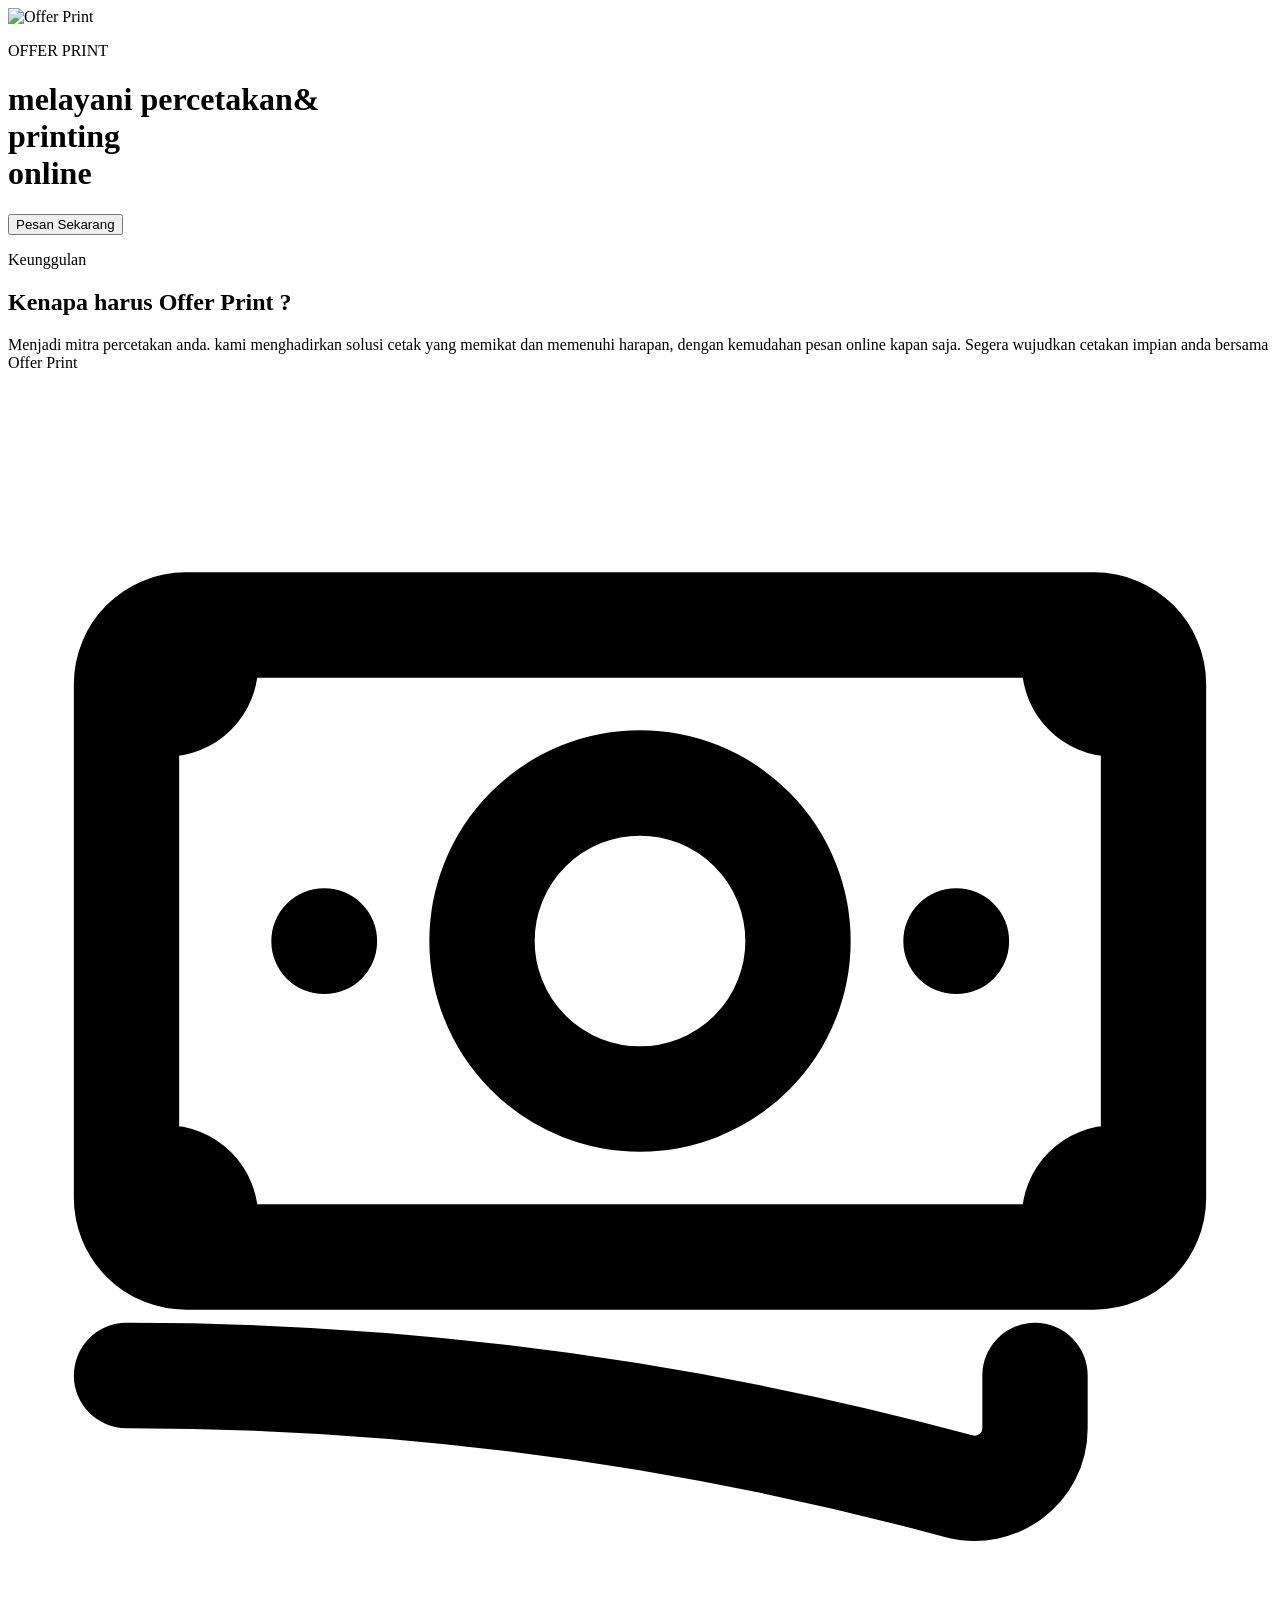
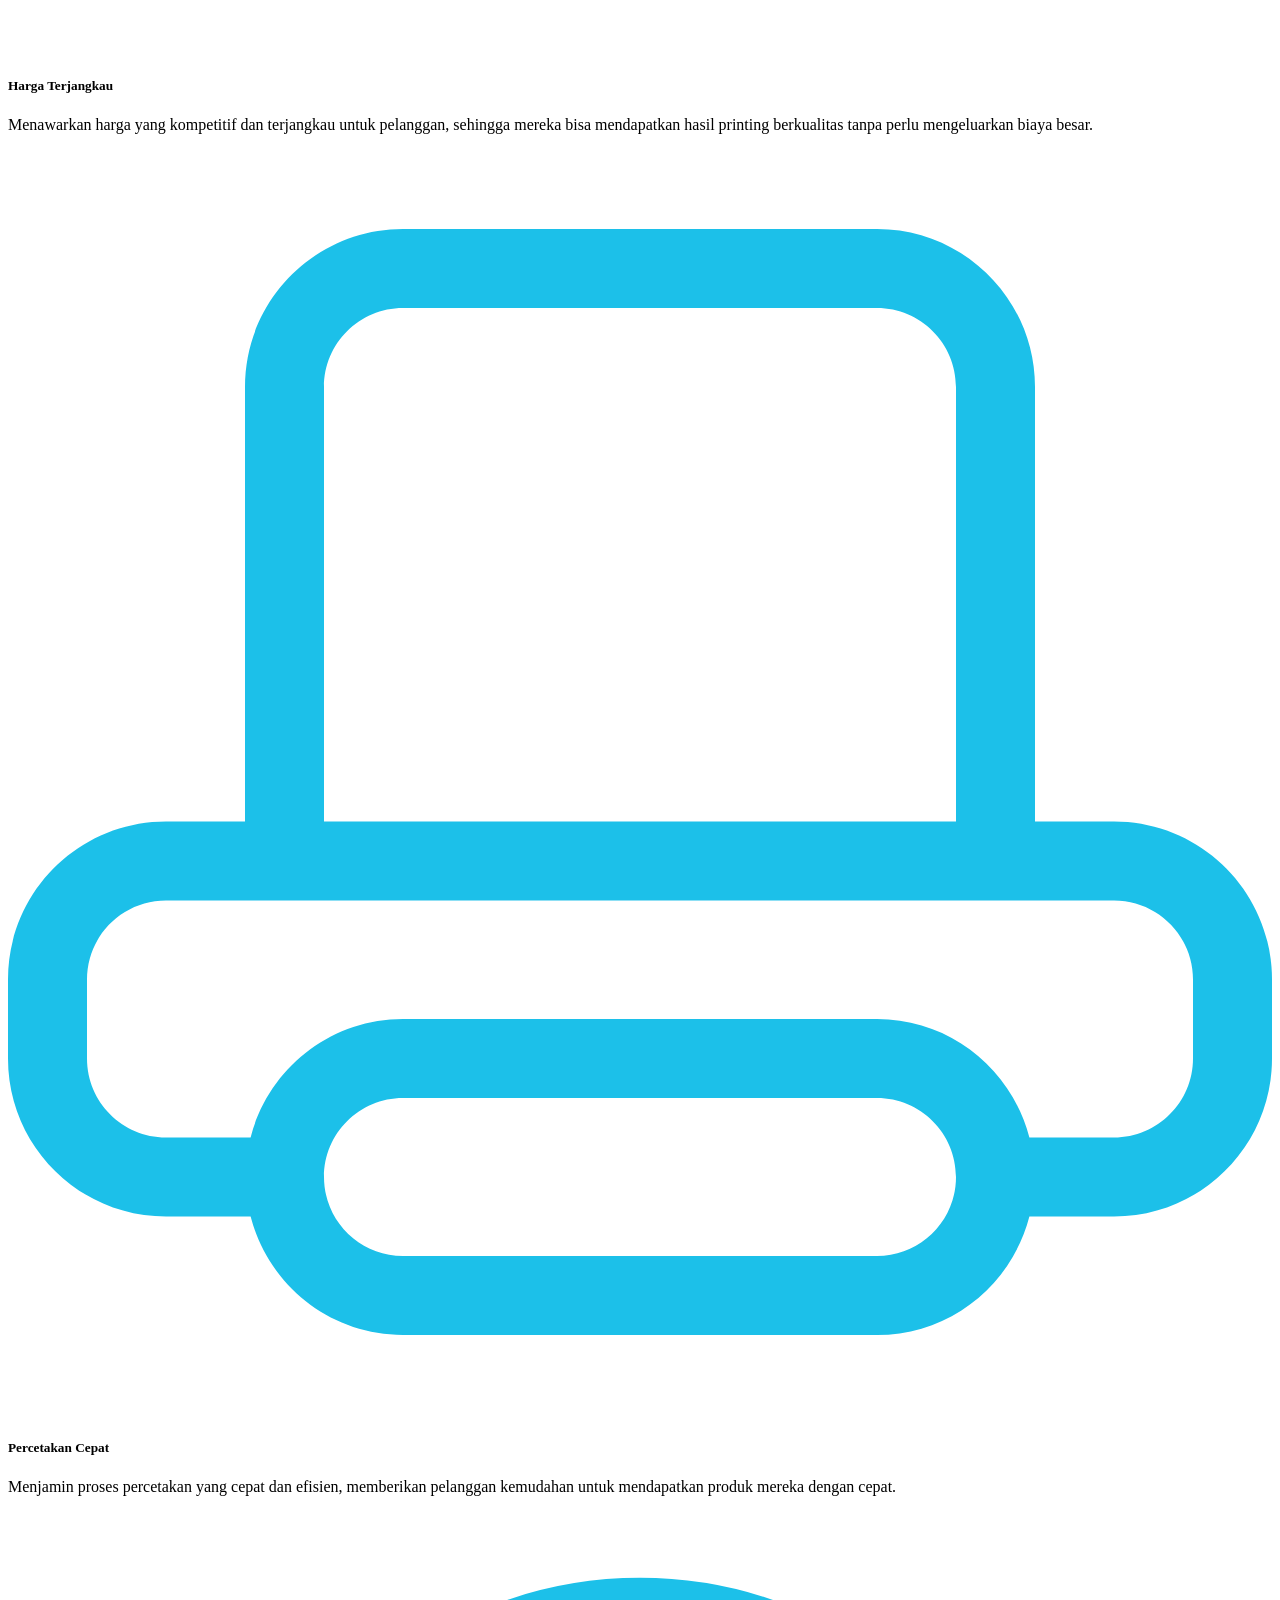
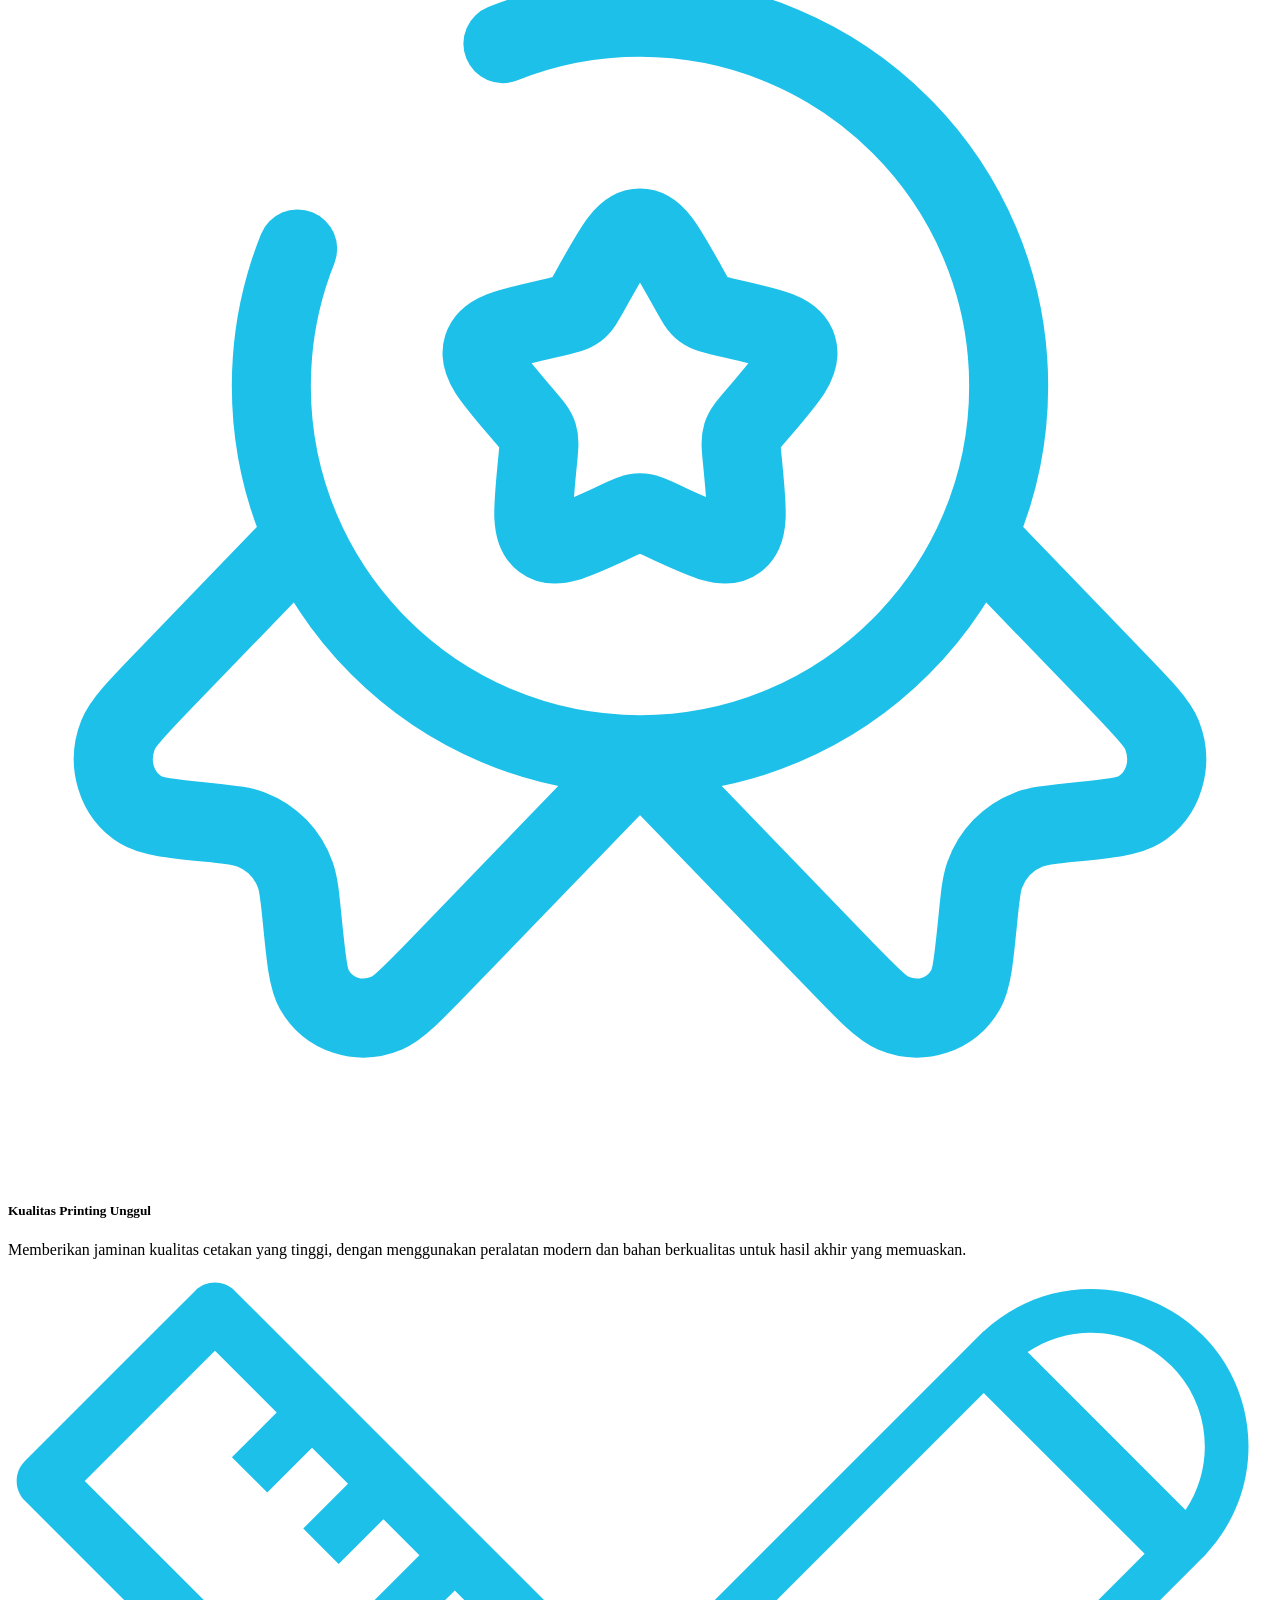
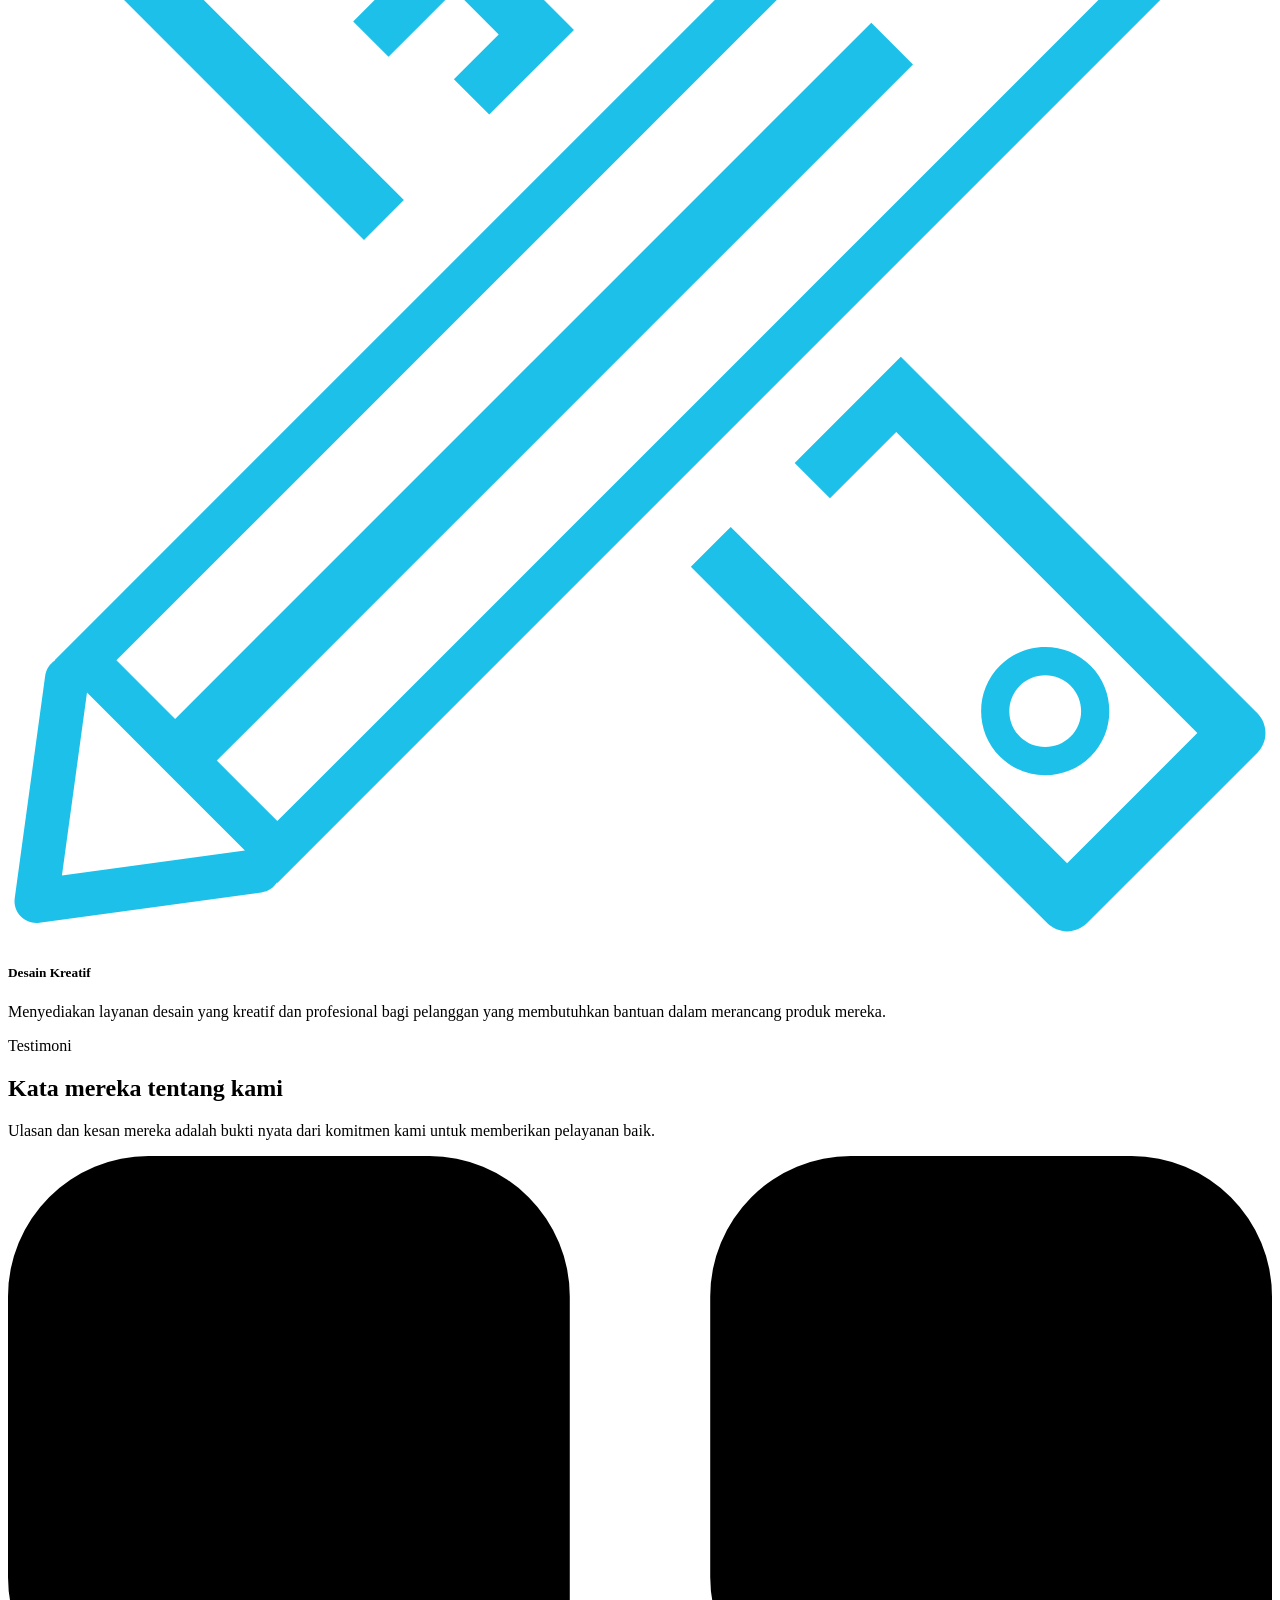
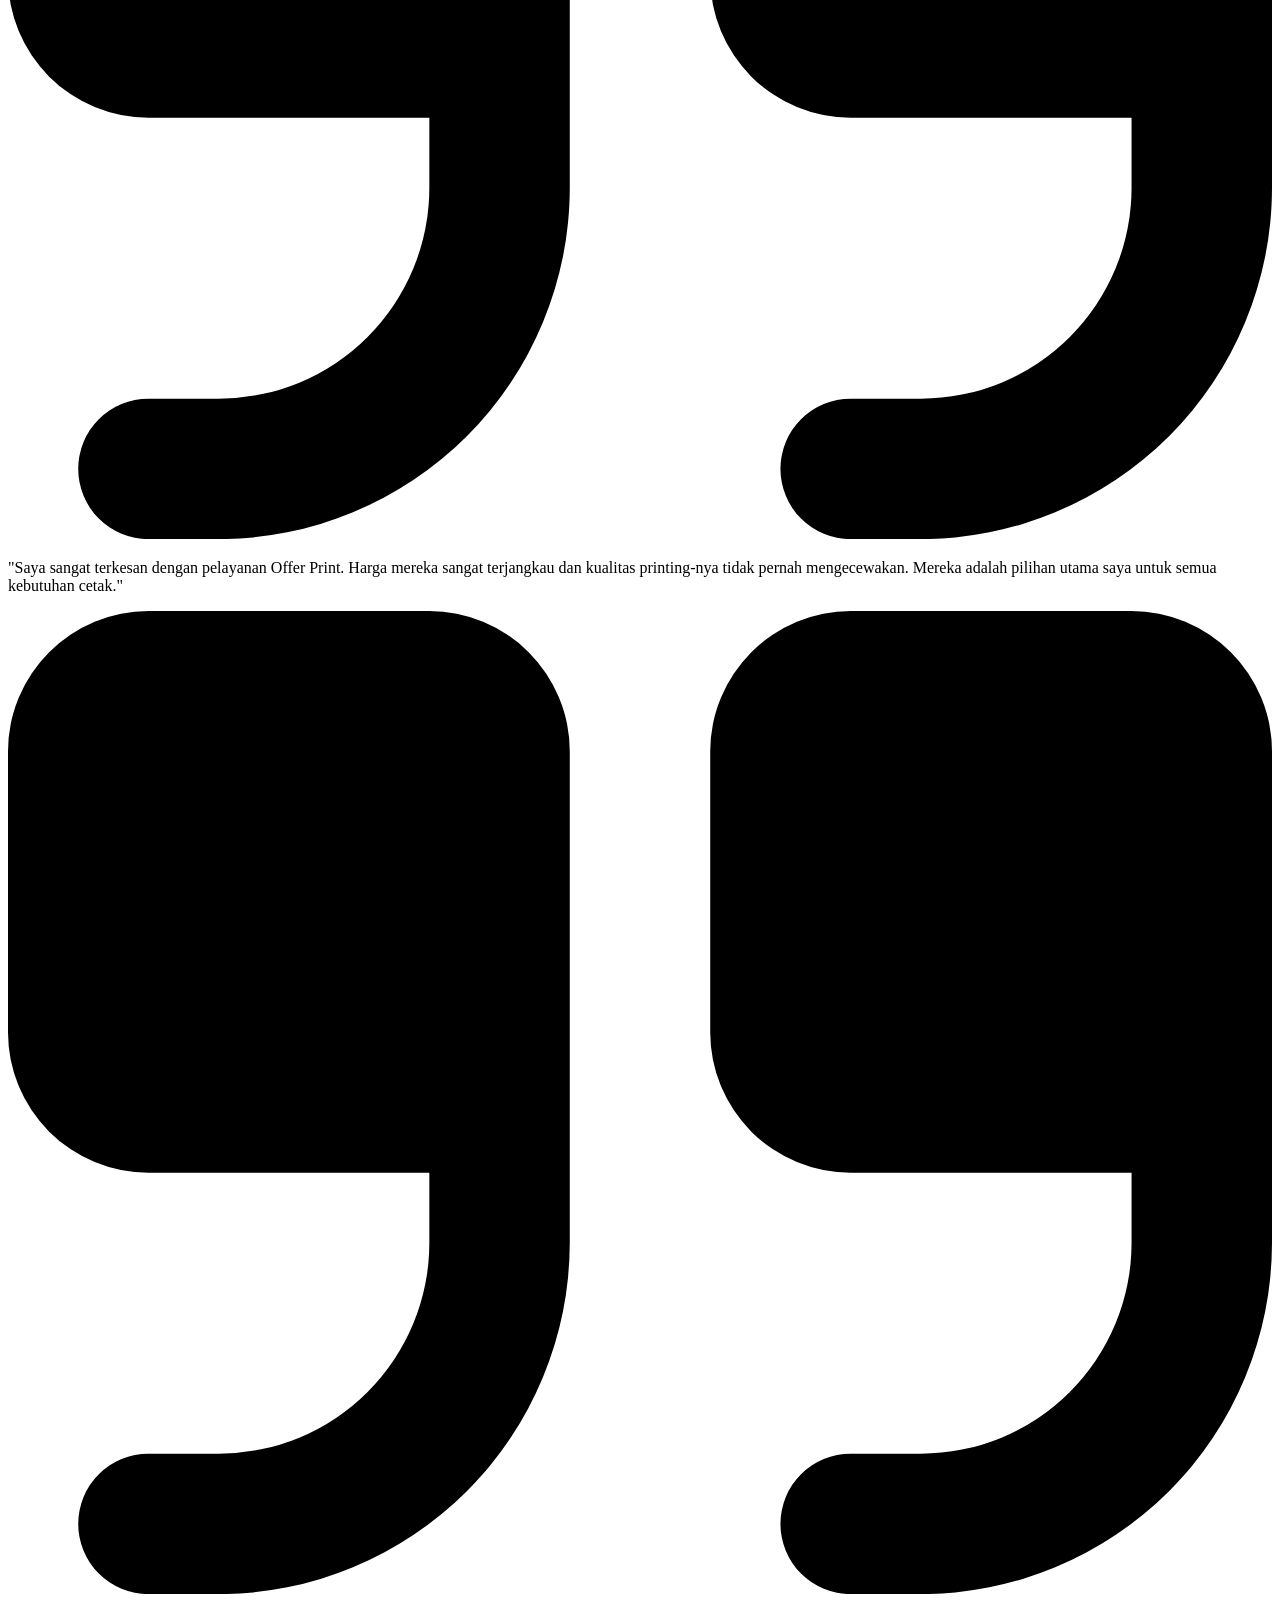
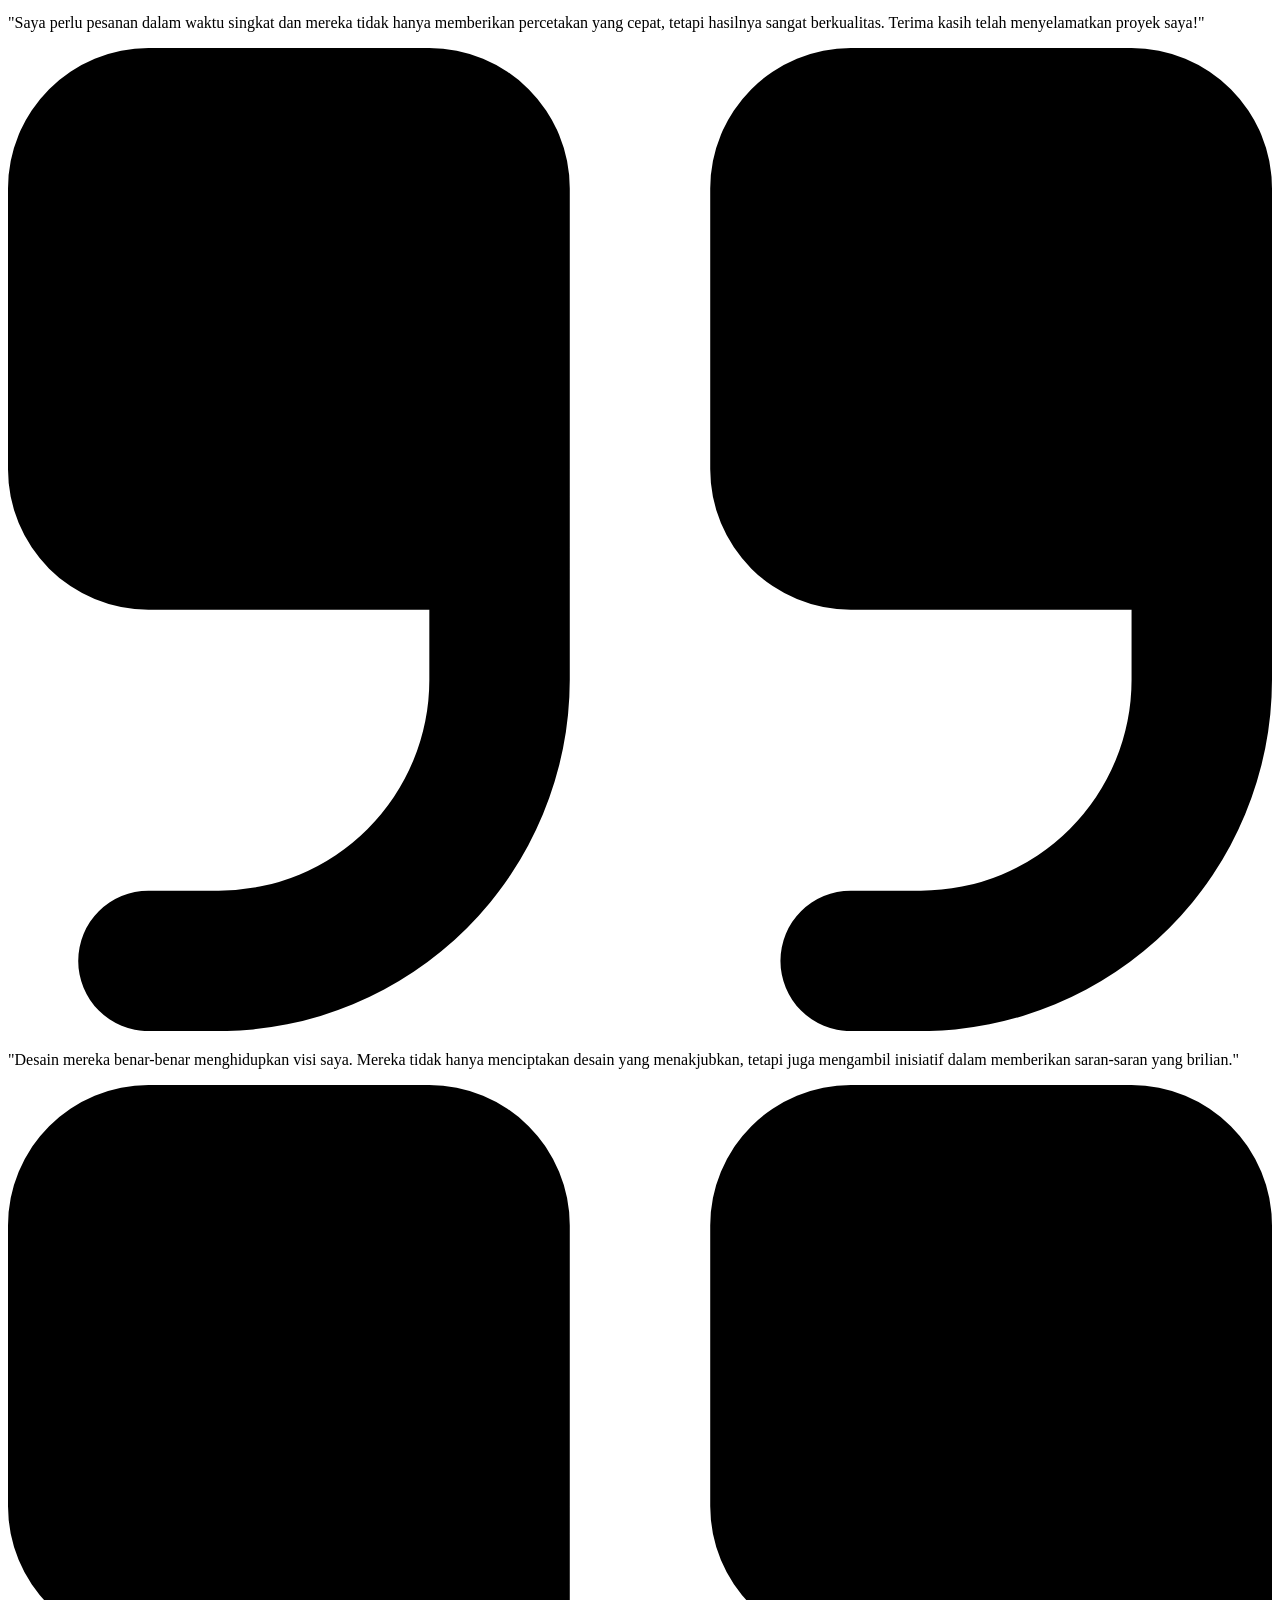
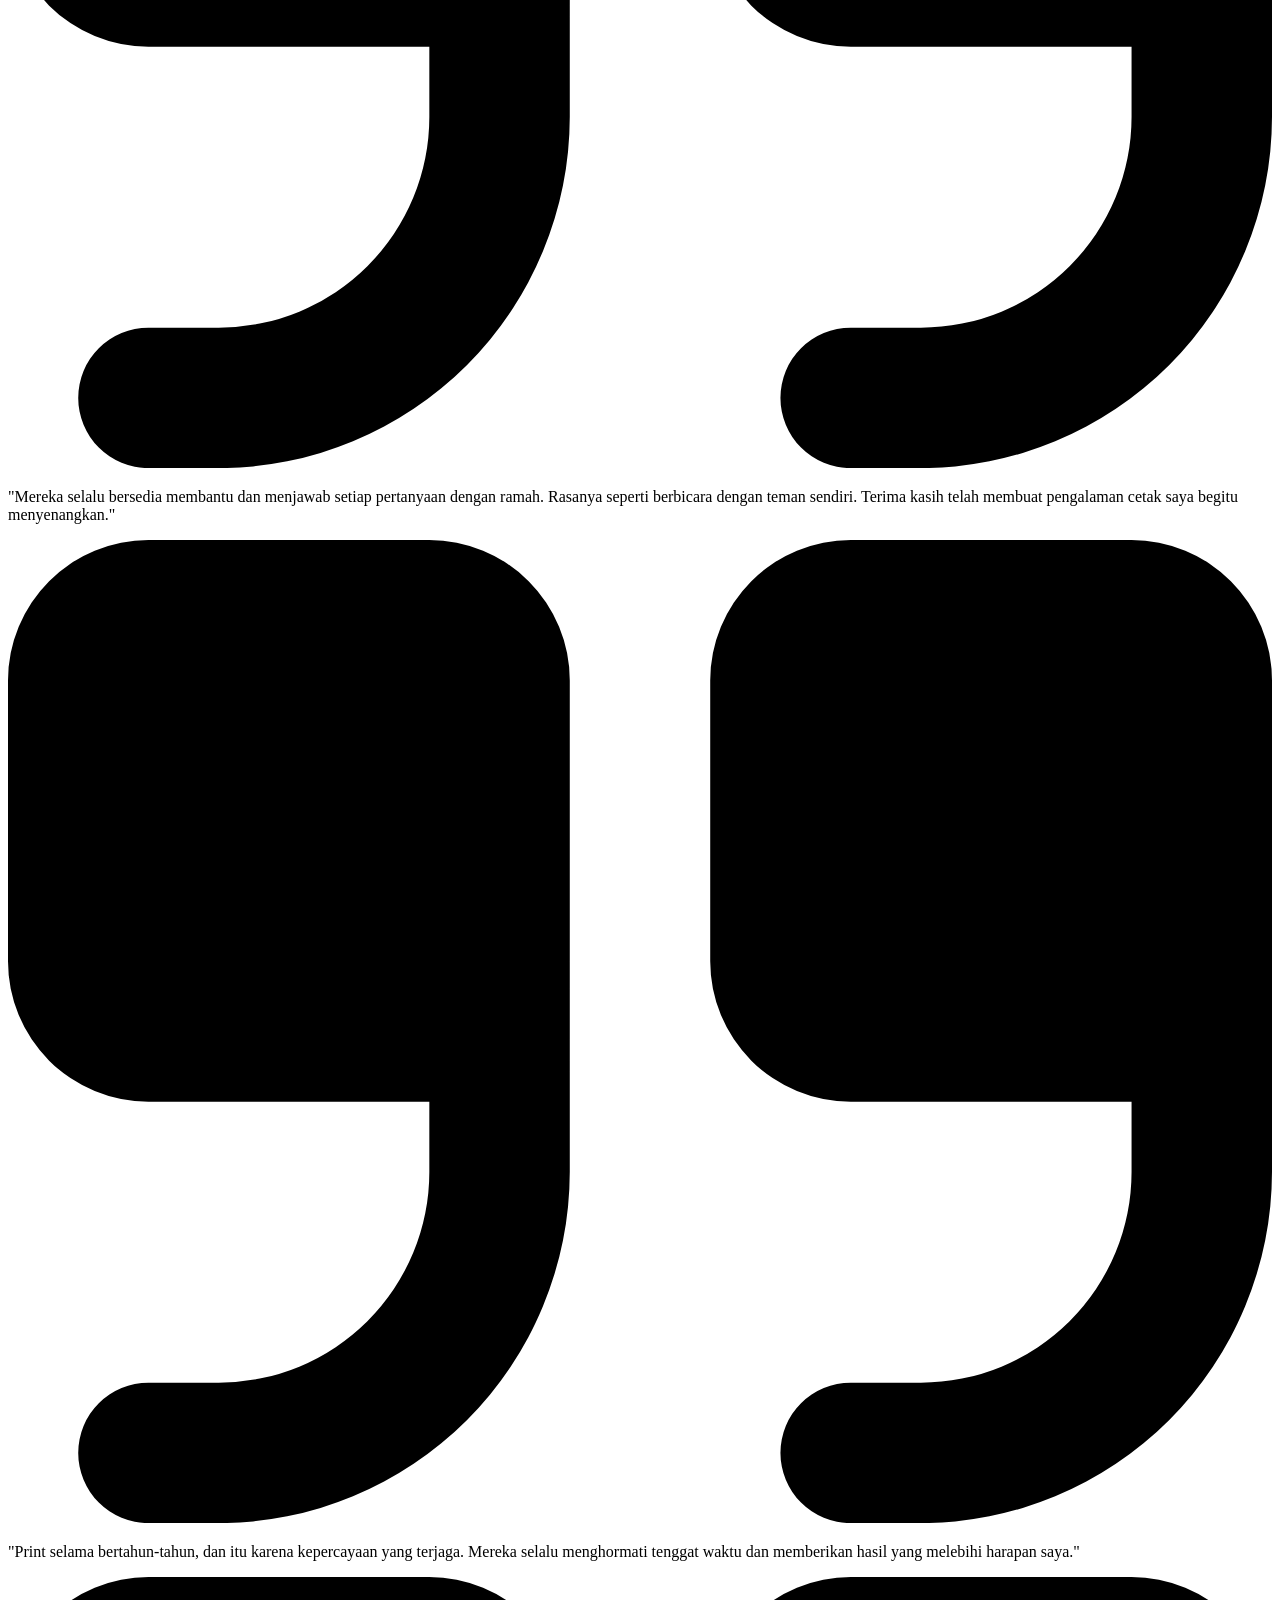
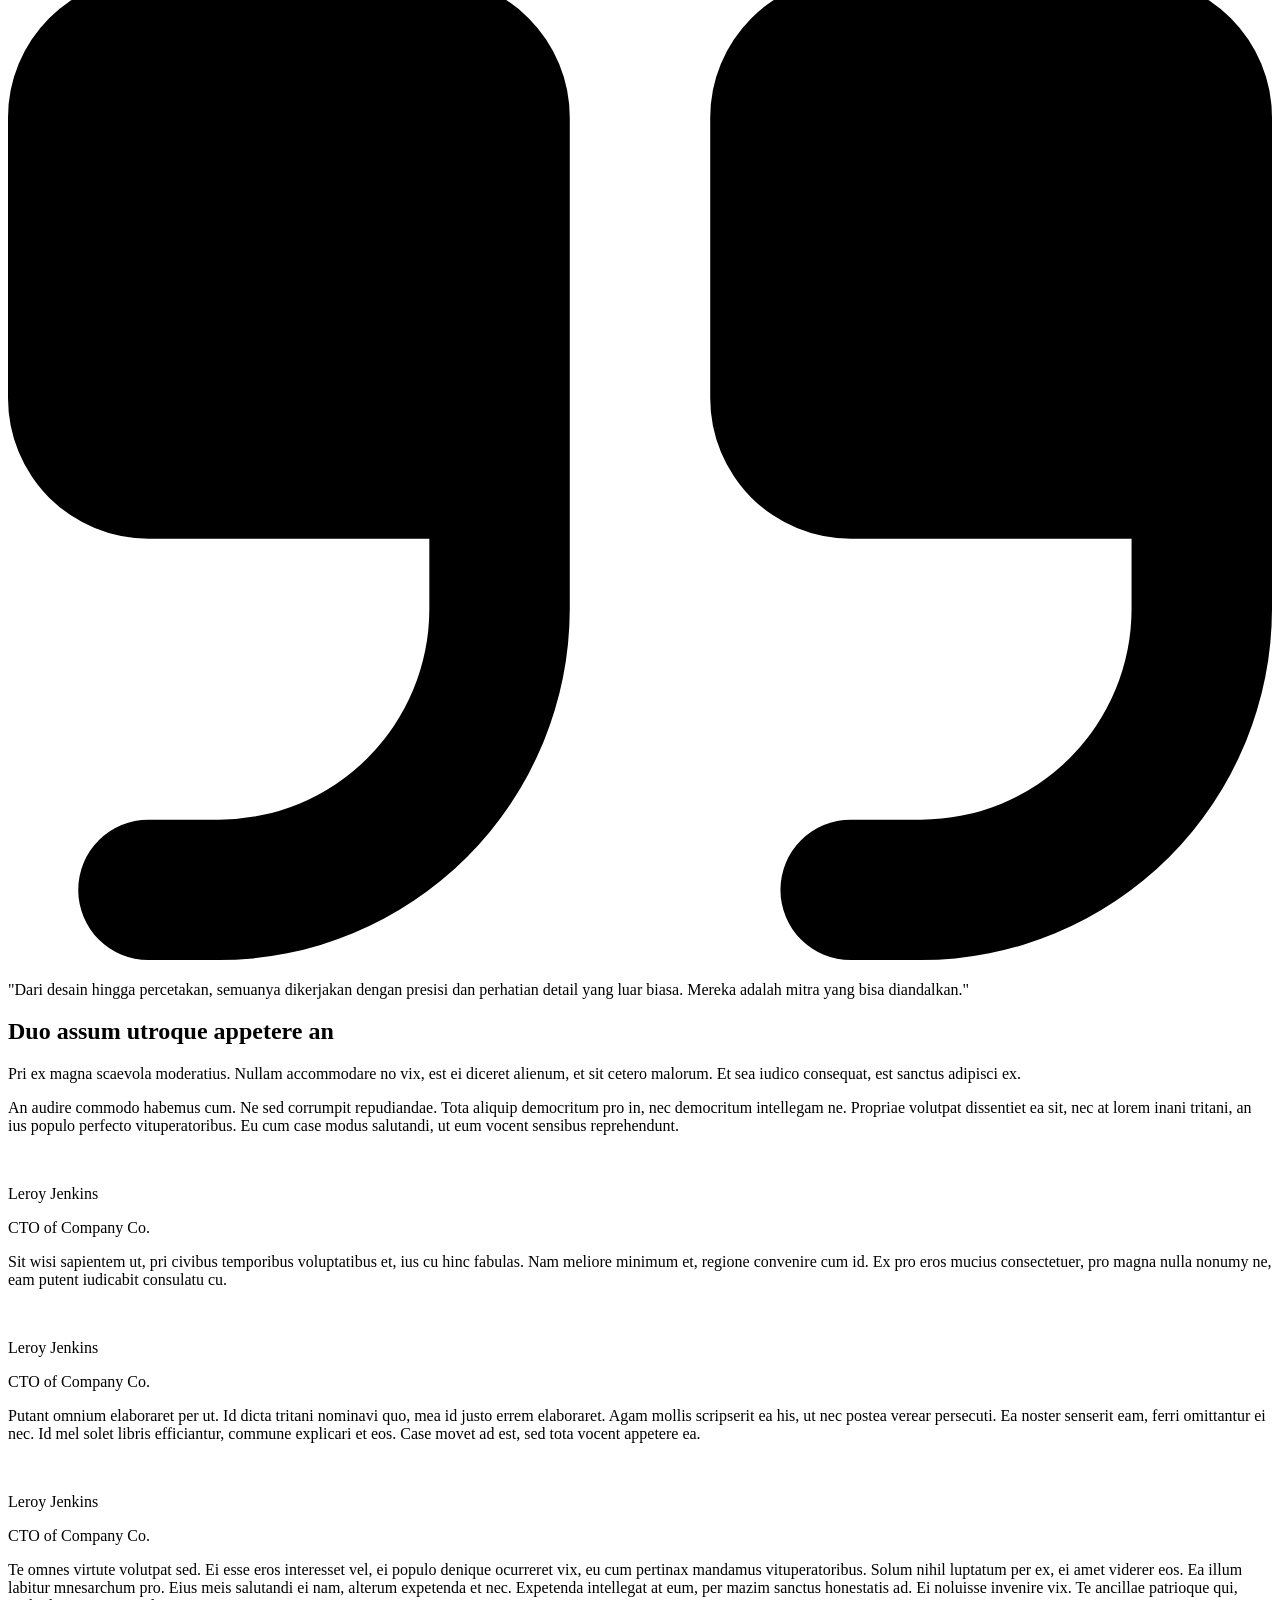
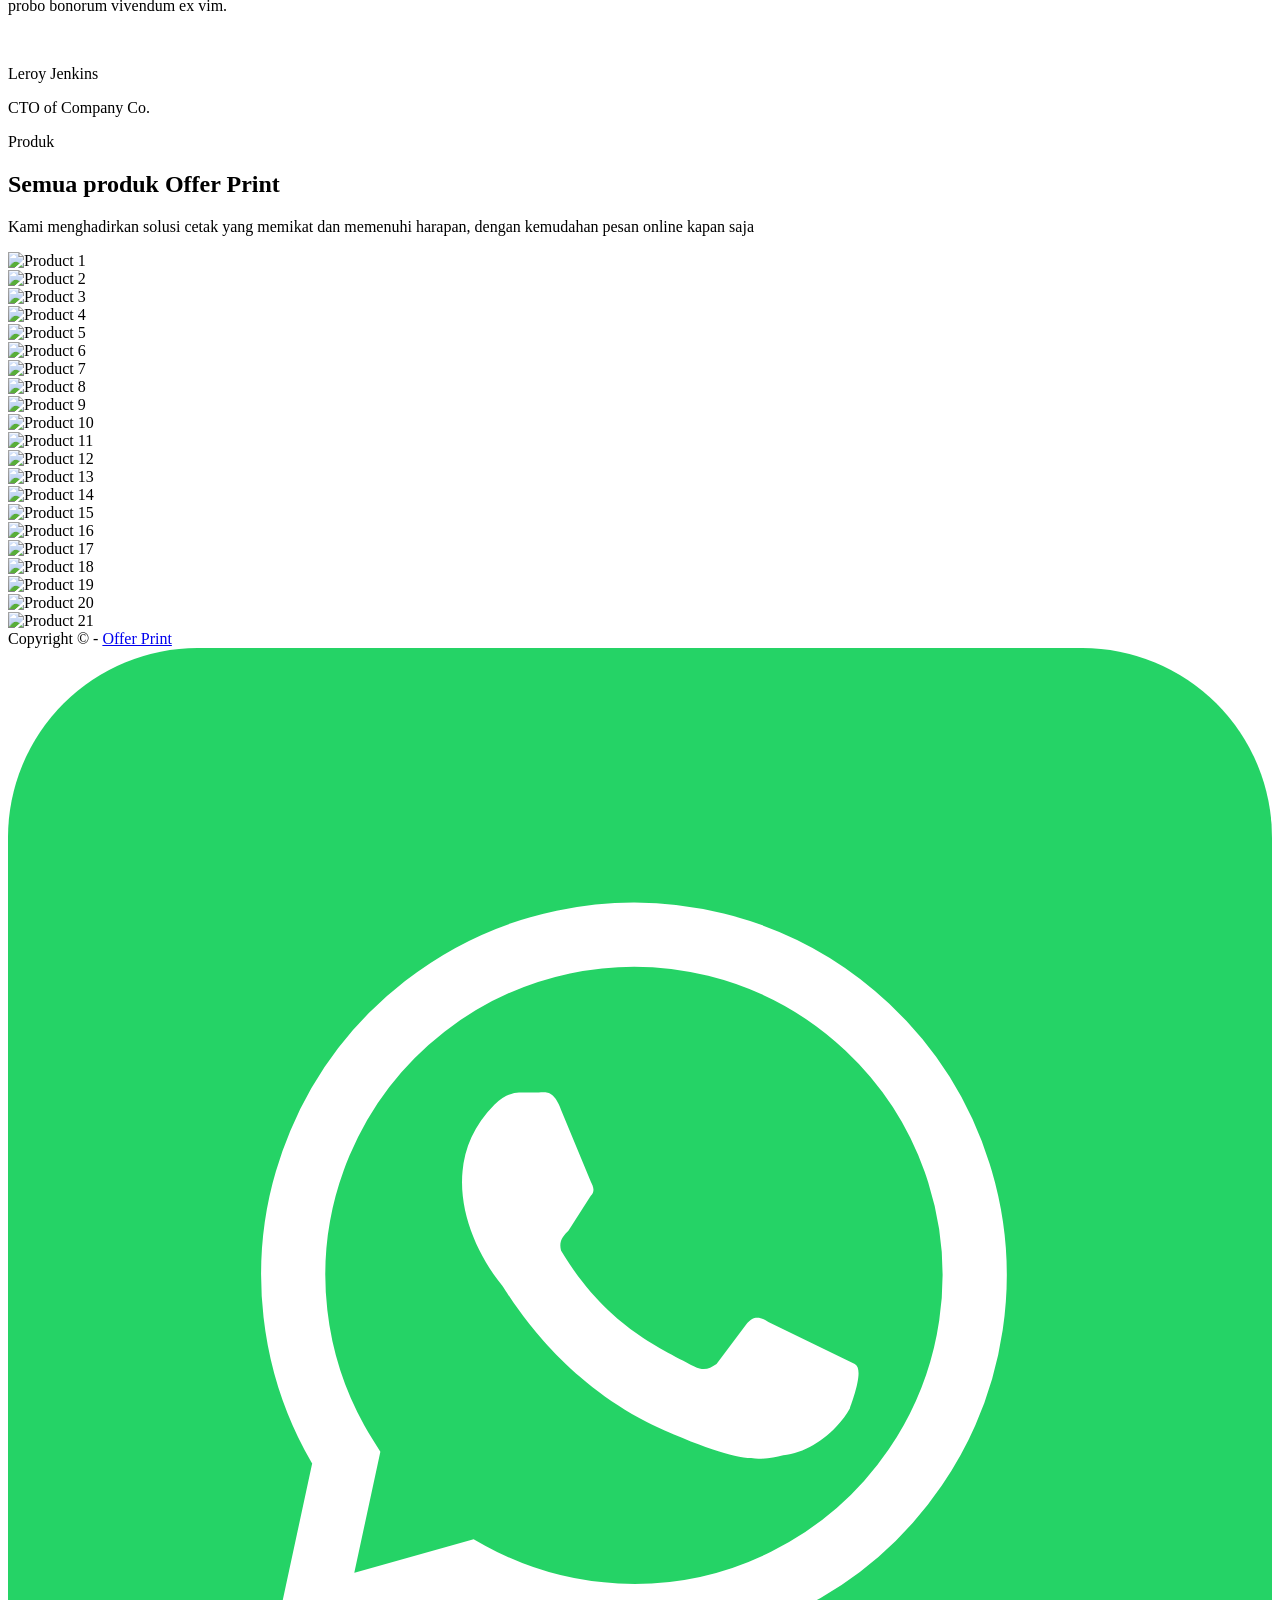
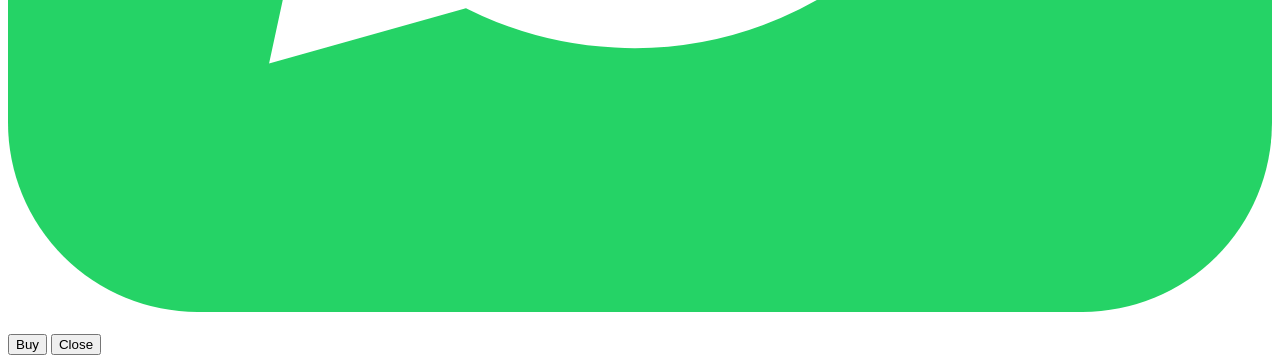
==== commit eb1c3634: "Merge branch 'main' of https://github.com/LanLan1412/Test" ====
--- a/New folder/index.html
+++ b/New folder/index.html
@@ -50,14 +50,14 @@
   </head>
   <body>
     <header
-      class="min-w-screen pl-20 max-md:pl-0 relative min-h-screen before:block before:saturate-50 before:blur-sm before:grayscale sm:before:filter-none sm:before:saturate-50 before:w-full before:h-full before:bg-[url('../public/img/products/jumbotron.png')] before:absolute before:inset-0 before:bg-no-repeat sm:before:bg-left before:bg-50 smbefore before:bg-foc sm:before:bg-cover max-md:text-center max-md:flex max-md:justify-center max-md:items-center"
+      class="min-w-screen pl-20 max-md:pl-0 relative min-h-screen before:block before:saturate-50 before:blur-sm before:grayscale sm:before:filter-none sm:before:saturate-50 before:w-full before:h-full before:bg-[url('public/img/products/jumbotron.png')] before:absolute before:inset-0 before:bg-no-repeat sm:before:bg-left before:bg-50 smbefore before:bg-foc sm:before:bg-cover max-md:text-center max-md:flex max-md:justify-center max-md:items-center"
     >
       <div
         class="z-10 relative container mx-auto flex items-center min-h-screen"
       >
         <div class="md:px-3 sm:px-0 sm:-mt-14">
           <img
-            src="../public/img/logo.png"
+            src="public/img/logo.png"
             alt="Offer Print"
             class="w-44 max-md:mx-auto"
           />
@@ -693,7 +693,7 @@
                   class="w-full bg-transparent group-hover:opacity-90 hover:rotate-0 rotate-1 cursor-pointer duration-300 rounded-lg lg:h-80"
                 >
                   <img
-                    src="../public/img/products/1.jpg"
+                    src="public/img/products/1.jpg"
                     alt="Product 1"
                     class="shadow h-full w-full object-cover object-center img hover:shadow-lg hover:shadow-accent/40 rounded-lg"
                     loading="lazy"
@@ -706,7 +706,7 @@
                   class="w-full bg-transparent group-hover:opacity-90 hover:rotate-0 rotate-1 cursor-pointer duration-300 rounded-lg lg:h-80"
                 >
                   <img
-                    src="../public/img/products/2.jpg"
+                    src="public/img/products/2.jpg"
                     alt="Product 2"
                     class="shadow h-full w-full object-cover object-center img hover:shadow-lg hover:shadow-accent/40 rounded-lg"
                     loading="lazy"
@@ -719,7 +719,7 @@
                   class="w-full bg-transparent group-hover:opacity-90 hover:rotate-0 rotate-1 cursor-pointer duration-300 rounded-lg lg:h-80"
                 >
                   <img
-                    src="../public/img/products/3.jpg"
+                    src="public/img/products/3.jpg"
                     alt="Product 3"
                     class="shadow h-full w-full object-cover object-center img hover:shadow-lg hover:shadow-accent/40 rounded-lg"
                     loading="lazy"
@@ -732,7 +732,7 @@
                   class="w-full bg-transparent group-hover:opacity-90 hover:rotate-0 rotate-1 cursor-pointer duration-300 rounded-lg lg:h-80"
                 >
                   <img
-                    src="../public/img/products/4.jpg"
+                    src="public/img/products/4.jpg"
                     alt="Product 4"
                     class="shadow h-full w-full object-cover object-center img hover:shadow-lg hover:shadow-accent/40 rounded-lg"
                     loading="lazy"
@@ -745,7 +745,7 @@
                   class="w-full bg-transparent group-hover:opacity-90 hover:rotate-0 rotate-1 cursor-pointer duration-300 rounded-lg lg:h-80"
                 >
                   <img
-                    src="../public/img/products/5.jpg"
+                    src="public/img/products/5.jpg"
                     alt="Product 5"
                     class="shadow h-full w-full object-cover object-center img hover:shadow-lg hover:shadow-accent/40 rounded-lg"
                     loading="lazy"
@@ -758,7 +758,7 @@
                   class="w-full bg-transparent group-hover:opacity-90 hover:rotate-0 rotate-1 cursor-pointer duration-300 rounded-lg lg:h-80"
                 >
                   <img
-                    src="../public/img/products/6.jpg"
+                    src="public/img/products/6.jpg"
                     alt="Product 6"
                     class="shadow h-full w-full object-cover object-center img hover:shadow-lg hover:shadow-accent/40 rounded-lg"
                     loading="lazy"
@@ -771,7 +771,7 @@
                   class="w-full bg-transparent group-hover:opacity-90 hover:rotate-0 rotate-1 cursor-pointer duration-300 rounded-lg lg:h-80"
                 >
                   <img
-                    src="../public/img/products/7.jpg"
+                    src="public/img/products/7.jpg"
                     alt="Product 7"
                     class="shadow h-full w-full object-cover object-center img hover:shadow-lg hover:shadow-accent/40 rounded-lg"
                     loading="lazy"
@@ -786,7 +786,7 @@
                   class="w-full bg-transparent group-hover:opacity-90 hover:rotate-0 rotate-1 cursor-pointer duration-300 rounded-lg lg:h-80"
                 >
                   <img
-                    src="../public/img/products/8.jpg"
+                    src="public/img/products/8.jpg"
                     alt="Product 8"
                     class="shadow h-full w-full object-cover object-center img hover:shadow-lg hover:shadow-accent/40 rounded-lg"
                     loading="lazy"
@@ -799,7 +799,7 @@
                   class="w-full bg-transparent group-hover:opacity-90 hover:rotate-0 rotate-1 cursor-pointer duration-300 rounded-lg lg:h-80"
                 >
                   <img
-                    src="../public/img/products/9.jpg"
+                    src="public/img/products/9.jpg"
                     alt="Product 9"
                     class="shadow h-full w-full object-cover object-center img hover:shadow-lg hover:shadow-accent/40 rounded-lg"
                     loading="lazy"
@@ -812,7 +812,7 @@
                   class="w-full bg-transparent group-hover:opacity-90 hover:rotate-0 rotate-1 cursor-pointer duration-300 rounded-lg lg:h-80"
                 >
                   <img
-                    src="../public/img/products/10.jpg"
+                    src="public/img/products/10.jpg"
                     alt="Product 10"
                     class="shadow h-full w-full object-cover object-center img hover:shadow-lg hover:shadow-accent/40 rounded-lg"
                     loading="lazy"
@@ -825,7 +825,7 @@
                   class="w-full bg-transparent group-hover:opacity-90 hover:rotate-0 rotate-1 cursor-pointer duration-300 rounded-lg lg:h-80"
                 >
                   <img
-                    src="../public/img/products/11.jpg"
+                    src="public/img/products/11.jpg"
                     alt="Product 11"
                     class="shadow h-full w-full object-cover object-center img hover:shadow-lg hover:shadow-accent/40 rounded-lg"
                     loading="lazy"
@@ -838,7 +838,7 @@
                   class="w-full bg-transparent group-hover:opacity-90 hover:rotate-0 rotate-1 cursor-pointer duration-300 rounded-lg lg:h-80"
                 >
                   <img
-                    src="../public/img/products/12.jpg"
+                    src="public/img/products/12.jpg"
                     alt="Product 12"
                     class="shadow h-full w-full object-cover object-center img hover:shadow-lg hover:shadow-accent/40 rounded-lg"
                     loading="lazy"
@@ -851,7 +851,7 @@
                   class="w-full bg-transparent group-hover:opacity-90 hover:rotate-0 rotate-1 cursor-pointer duration-300 rounded-lg lg:h-80"
                 >
                   <img
-                    src="../public/img/products/13.jpg"
+                    src="public/img/products/13.jpg"
                     alt="Product 13"
                     class="shadow h-full w-full object-cover object-center img hover:shadow-lg hover:shadow-accent/40 rounded-lg"
                     loading="lazy"
@@ -864,7 +864,7 @@
                   class="w-full bg-transparent group-hover:opacity-90 hover:rotate-0 rotate-1 cursor-pointer duration-300 rounded-lg lg:h-80"
                 >
                   <img
-                    src="../public/img/products/14.jpg"
+                    src="public/img/products/14.jpg"
                     alt="Product 14"
                     class="shadow h-full w-full object-cover object-center img hover:shadow-lg hover:shadow-accent/40 rounded-lg"
                     loading="lazy"
@@ -879,7 +879,7 @@
                   class="w-full bg-transparent group-hover:opacity-90 hover:rotate-0 rotate-1 cursor-pointer duration-300 rounded-lg lg:h-80"
                 >
                   <img
-                    src="../public/img/products/15.jpg"
+                    src="public/img/products/15.jpg"
                     alt="Product 15"
                     class="shadow h-full w-full object-cover object-center img hover:shadow-lg hover:shadow-accent/40 rounded-lg"
                     loading="lazy"
@@ -892,7 +892,7 @@
                   class="w-full bg-transparent group-hover:opacity-90 hover:rotate-0 rotate-1 cursor-pointer duration-300 rounded-lg lg:h-80"
                 >
                   <img
-                    src="../public/img/products/16.jpg"
+                    src="public/img/products/16.jpg"
                     alt="Product 16"
                     class="shadow h-full w-full object-cover object-center img hover:shadow-lg hover:shadow-accent/40 rounded-lg"
                     loading="lazy"
@@ -905,7 +905,7 @@
                   class="w-full bg-transparent group-hover:opacity-90 hover:rotate-0 rotate-1 cursor-pointer duration-300 rounded-lg lg:h-80"
                 >
                   <img
-                    src="../public/img/products/17.jpg"
+                    src="public/img/products/17.jpg"
                     alt="Product 17"
                     class="shadow h-full w-full object-cover object-center img hover:shadow-lg hover:shadow-accent/40 rounded-lg"
                     loading="lazy"
@@ -918,7 +918,7 @@
                   class="w-full bg-transparent group-hover:opacity-90 hover:rotate-0 rotate-1 cursor-pointer duration-300 rounded-lg lg:h-80"
                 >
                   <img
-                    src="../public/img/products/18.jpg"
+                    src="public/img/products/18.jpg"
                     alt="Product 18"
                     class="shadow h-full w-full object-cover object-center img hover:shadow-lg hover:shadow-accent/40 rounded-lg"
                     loading="lazy"
@@ -931,7 +931,7 @@
                   class="w-full bg-transparent group-hover:opacity-90 hover:rotate-0 rotate-1 cursor-pointer duration-300 rounded-lg lg:h-80"
                 >
                   <img
-                    src="../public/img/products/19.jpg"
+                    src="public/img/products/19.jpg"
                     alt="Product 19"
                     class="shadow h-full w-full object-cover object-center img hover:shadow-lg hover:shadow-accent/40 rounded-lg"
                     loading="lazy"
@@ -944,7 +944,7 @@
                   class="w-full bg-transparent group-hover:opacity-90 hover:rotate-0 rotate-1 cursor-pointer duration-300 rounded-lg lg:h-80"
                 >
                   <img
-                    src="../public/img/products/20.jpg"
+                    src="public/img/products/20.jpg"
                     alt="Product 20"
                     class="shadow h-full w-full object-cover object-center img hover:shadow-lg hover:shadow-accent/40 rounded-lg"
                     loading="lazy"
@@ -957,7 +957,7 @@
                   class="w-full bg-transparent group-hover:opacity-90 hover:rotate-0 rotate-1 cursor-pointer duration-300 rounded-lg lg:h-80"
                 >
                   <img
-                    src="../public/img/products/21.jpg"
+                    src="public/img/products/21.jpg"
                     alt="Product 21"
                     class="shadow h-full w-full object-cover object-center img hover:shadow-lg hover:shadow-accent/40 rounded-lg"
                     loading="lazy"
